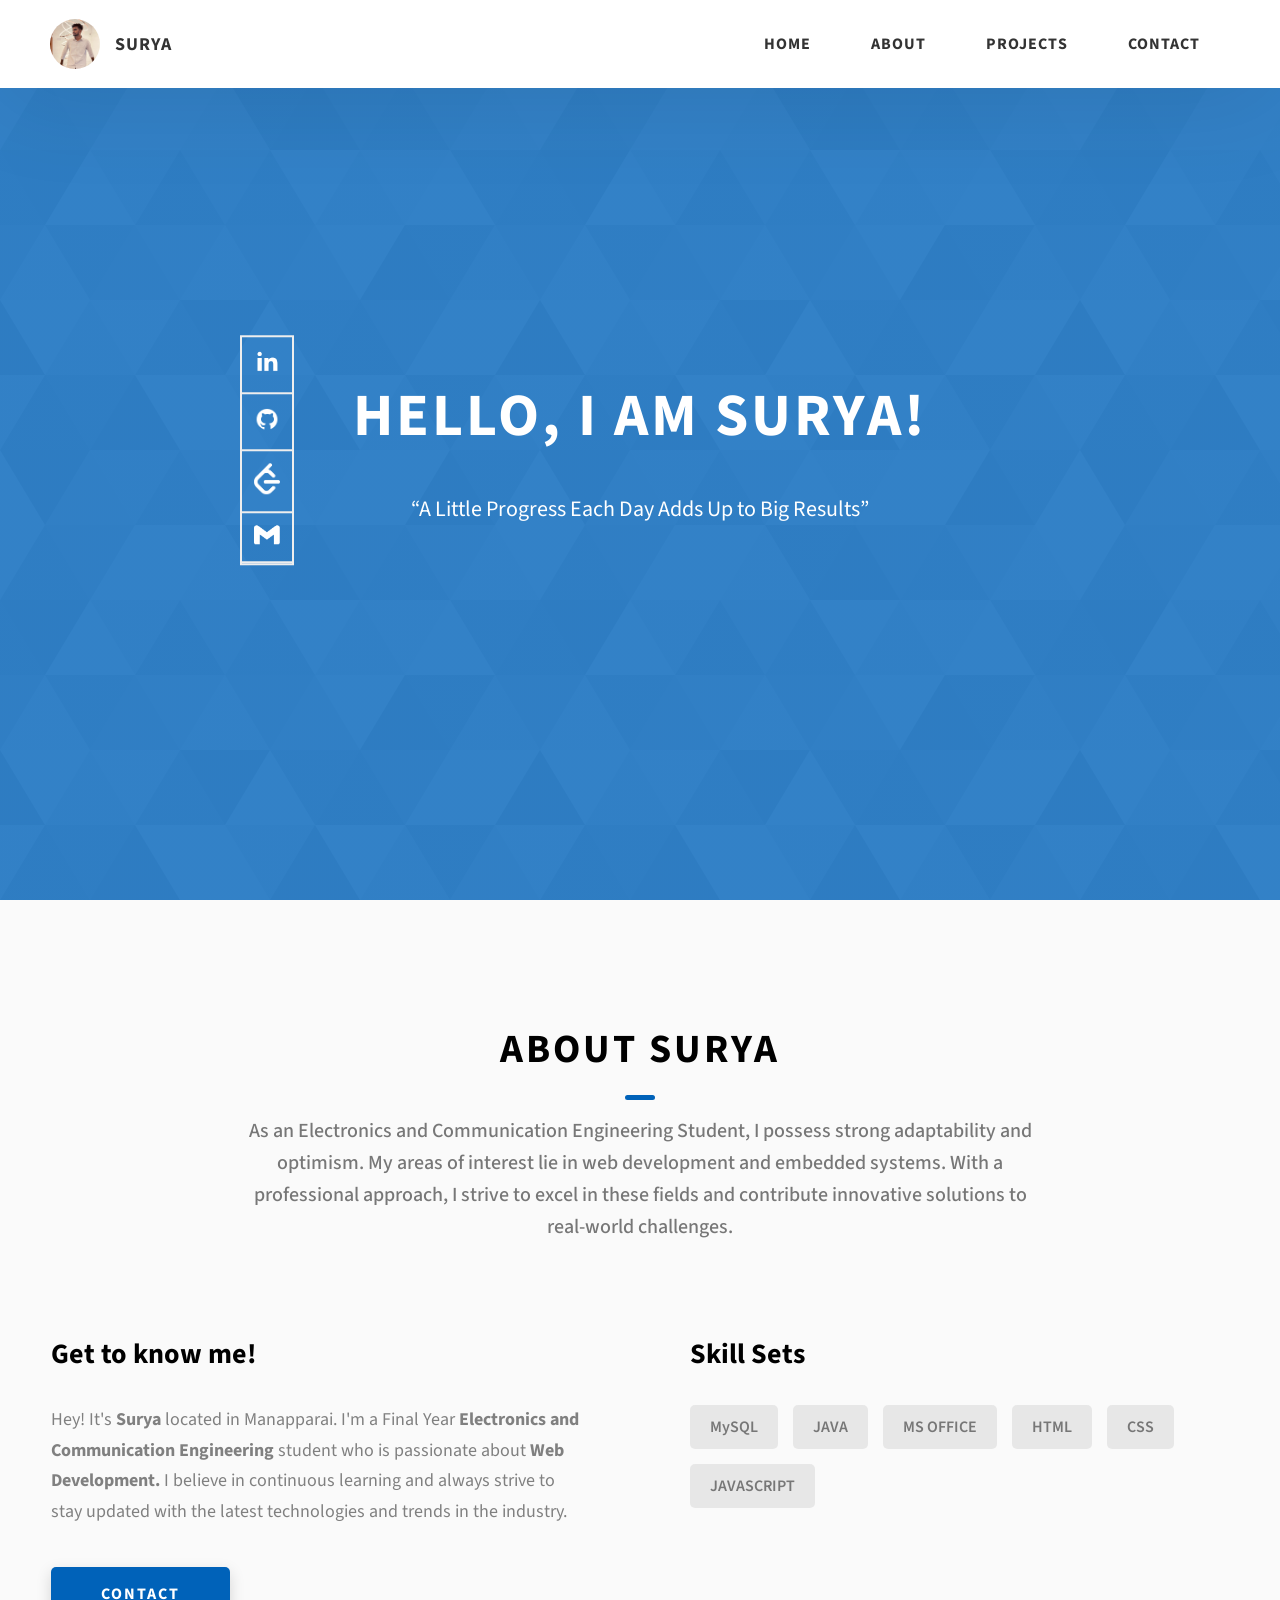
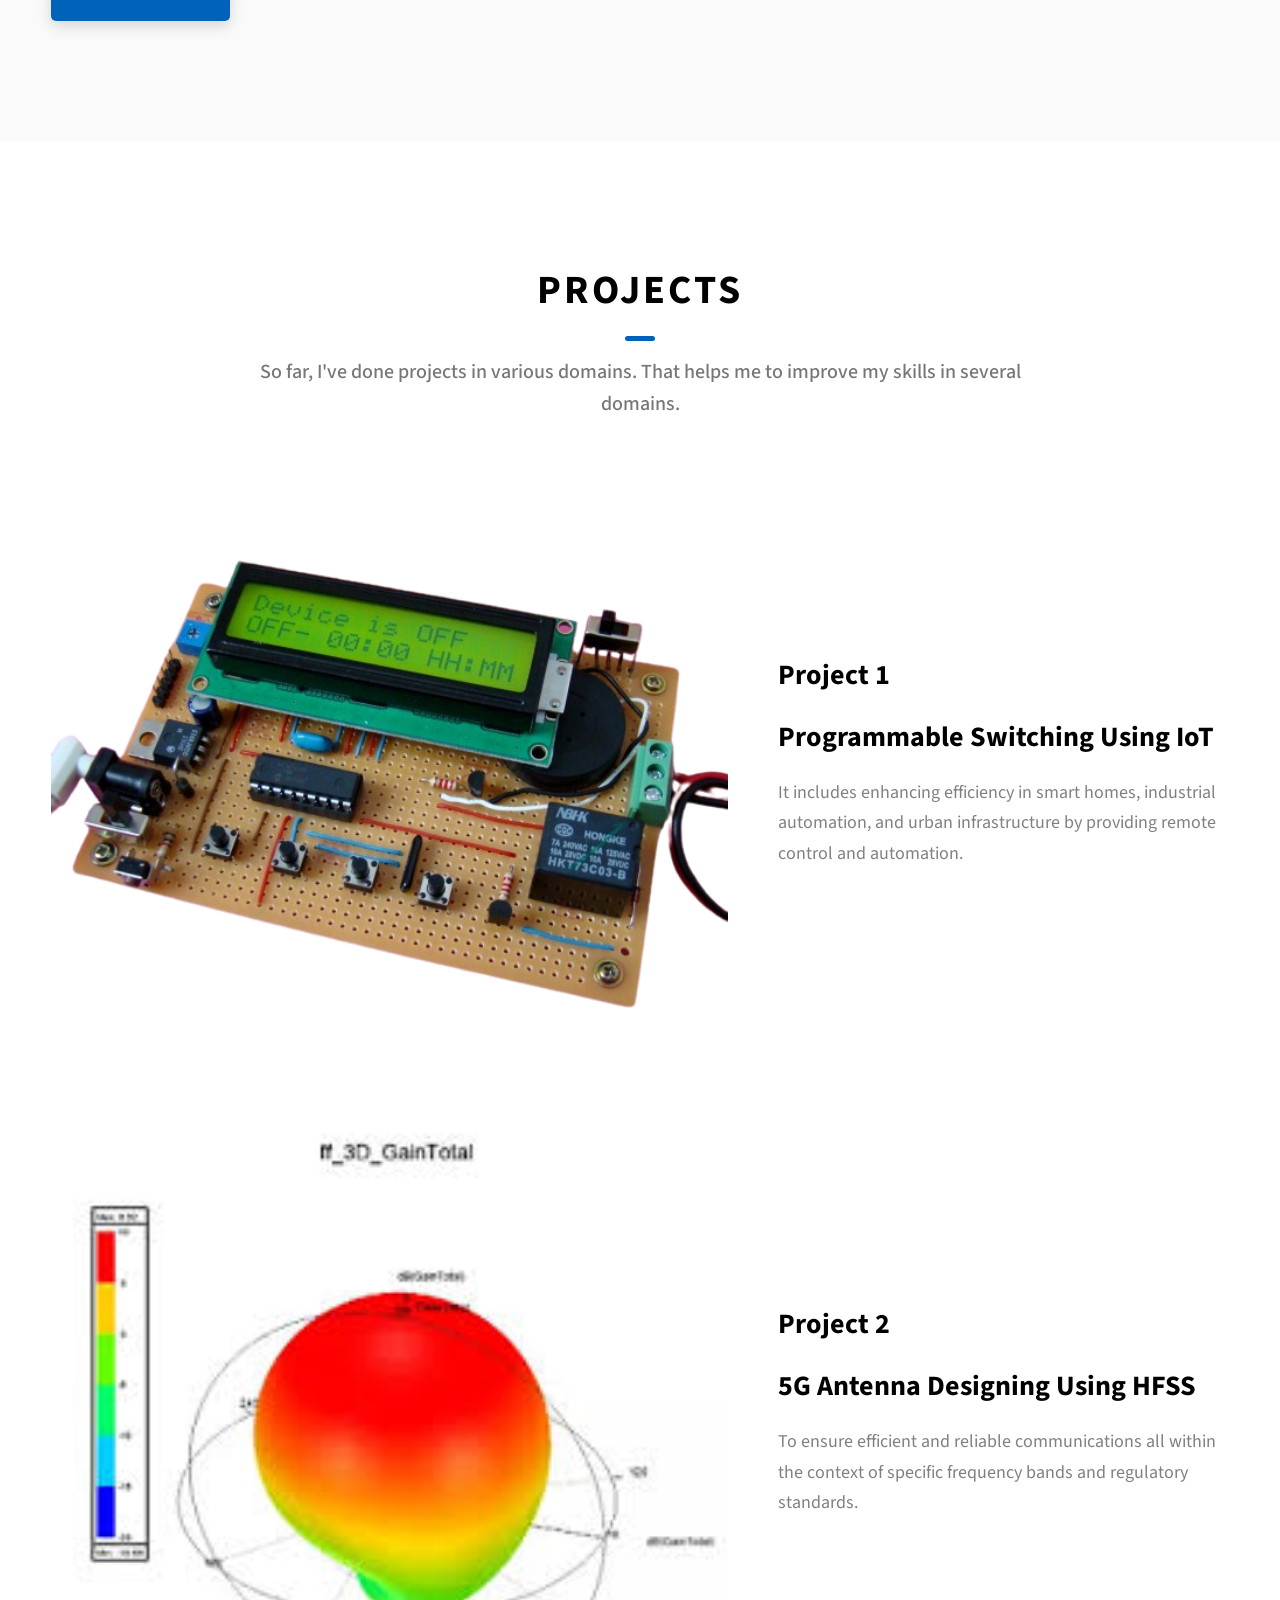
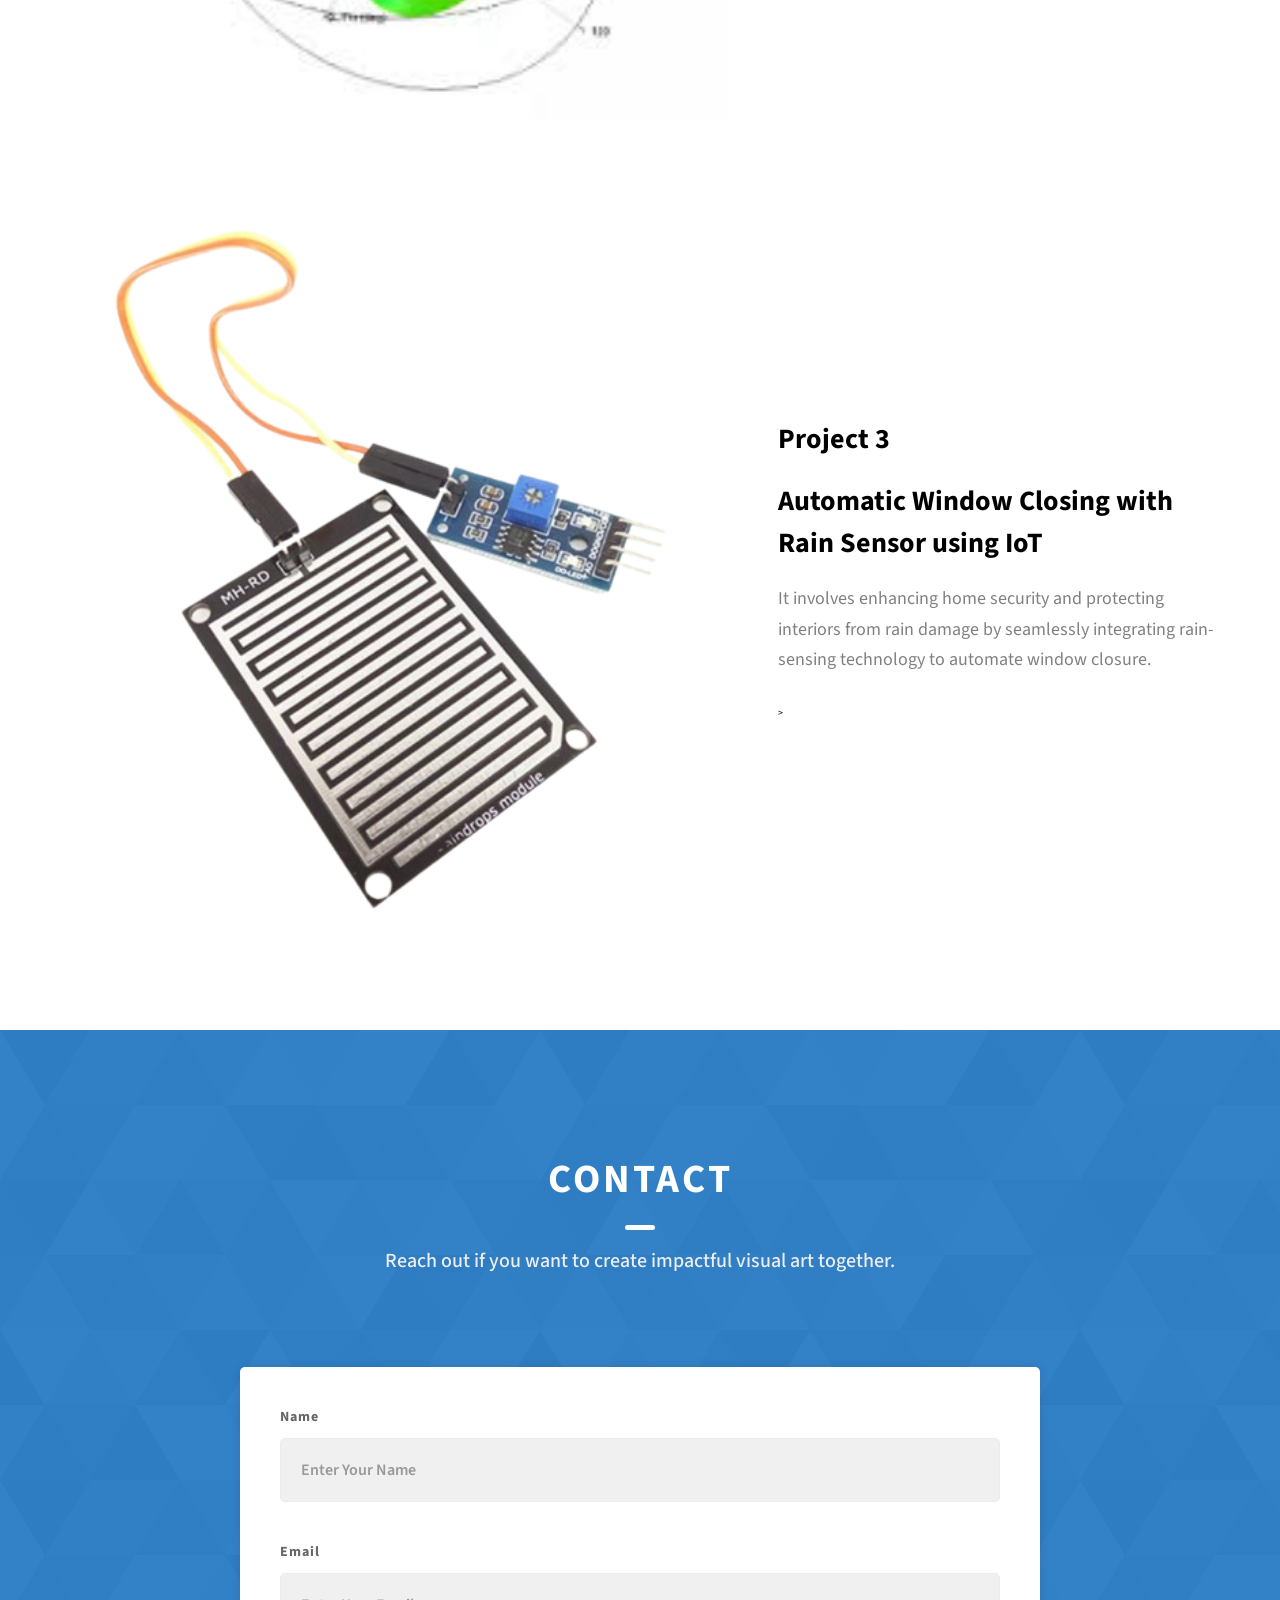
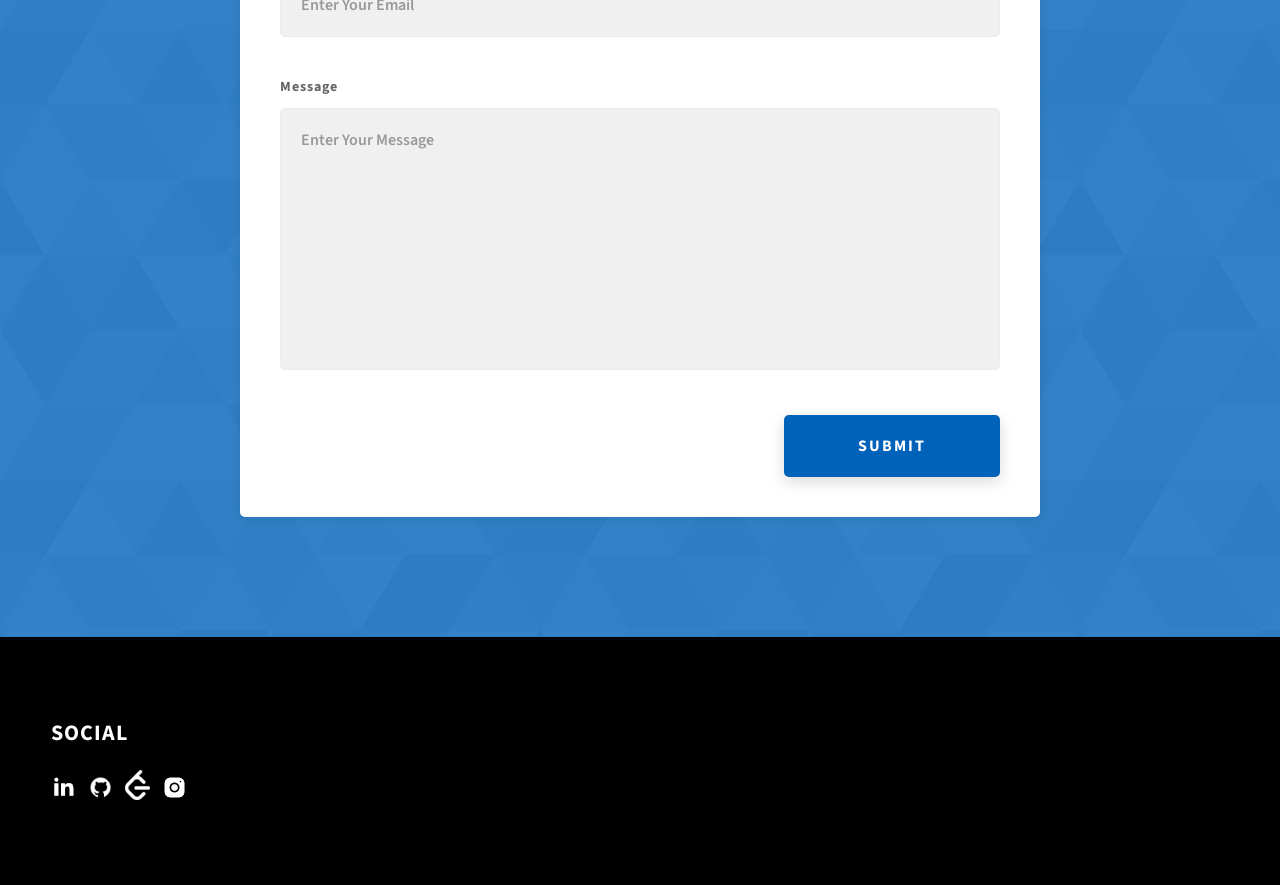
==== index.html @ ffa26f04 "Add files via upload" ====
<!DOCTYPE html>
<html lang="en">
  <head>
    <meta charset="UTF-8" />
    <link rel="shortcut icon" type="logo-icon" href="./assets/png/online-resume.png"
    <meta name="viewport" content="width=device-width, initial-scale=1.0" />
    <meta http-equiv="X-UA-Compatible" content="ie=edge" />
    <title>Surya | Portfolio</title>
    <meta name="description" content="Portfolio Template for Developer" />

    <link rel="stylesheet" href="css/style.css" />

    <link rel="preconnect" href="https://fonts.googleapis.com" />
    <link rel="preconnect" href="https://fonts.gstatic.com" crossorigin />
    <link
      href="https://fonts.googleapis.com/css2?family=Source+Sans+Pro:wght@400;600;700;900&display=swap"
      rel="stylesheet"
    />
  </head>
  <body>
    <header class="header">
      <div class="header__content">
        <div class="header__logo-container">
          <div class="header__logo-img-cont">
            <img
              src="./assets/png/DP.jpeg"
              class="header__logo-img"
            />
          </div>
          <span class="header__logo-sub">Surya</span>
        </div>
        <div class="header__main">
          <ul class="header__links">
            <li class="header__link-wrapper">
              <a href="./index.html" class="header__link"> Home </a>
            </li>
            <li class="header__link-wrapper">
              <a href="./index.html#about" class="header__link">About </a>
            </li>
            <li class="header__link-wrapper">
              <a href="./index.html#projects" class="header__link">Projects</a>
            </li>
            <li class="header__link-wrapper">
              <a href="./index.html#contact" class="header__link"> Contact </a>
            </li>
          </ul>
          <div class="header__main-ham-menu-cont">
            <img
              src="./assets/svg/ham-menu.svg"
              alt="hamburger menu"
              class="header__main-ham-menu"
            />
            <img
              src="./assets/svg/ham-menu-close.svg"
              alt="hamburger menu close"
              class="header__main-ham-menu-close d-none"
            />
          </div>
        </div>
      </div>
      <div class="header__sm-menu">
        <div class="header__sm-menu-content">
          <ul class="header__sm-menu-links">
            <li class="header__sm-menu-link">
              <a href="./index.html"> Home </a>
            </li>
            <li class="header__sm-menu-link">
              <a href="./index.html#about"> About </a>
            </li>
            <li class="header__sm-menu-link">
              <a href="./index.html#projects"> Projects </a>
            </li>
            <li class="header__sm-menu-link">
              <a href="./index.html#contact"> Contact </a>
            </li>
          </ul>
        </div>
      </div>
    </header>
    <section class="home-hero">
      <div class="home-hero__content">
        <h1 class="heading-primary">Hello, I am Surya!</h1>
        <div class="home-hero__info">
          <p class="text-primary">
            “A Little Progress Each Day Adds Up to Big Results”
          </p>
          <div class="home-hero__socials">
            <div class="home-hero__social">
              <a href="https://www.linkedin.com/in/surya-sakthivel-328372260/" class="home-hero__social-icon-link" target="_blank">
                <img
                  src="./assets/png/linkedin-ico.png"
                  alt="LinkedIn"
                  class="home-hero__social-icon"
                />
              </a>
            </div>
            <div class="home-hero__social">
              <a href="https://github.com/SuryaS1569" class="home-hero__social-icon-link" target="_blank">
                <img
                  src="./assets/png/github-ico.png"
                  alt="GitHub"
                  class="home-hero__social-icon"
                />
              </a>
            </div>
            <div class="home-hero__social">
              <a href="https://leetcode.com/surya1569/" class="home-hero__social-icon-link" target="_blank">
                <img
                  src="./assets/png/Leetcode1-ico.png"
                  alt="LeetCode"
                  class="home-hero__social-icon"
                />
              </a>
            </div>
            <div class="home-hero__social">
              <a href="mailto:imsurya0921@gmail.com" class="home-hero__social-icon-link" target="_blank">
                <img
                  src="./assets/png/Gmail_ico.png"
                  alt="Email"
                  class="home-hero__social-icon"
                />
              </a>
            </div>
          </div>
        </div>
      </div>
    </section>
    <section id="about" class="about sec-pad">
      <div class="main-container">
        <h2 class="heading heading-sec heading-sec__mb-med">
          <span class="heading-sec__main">About Surya</span>
          <span class="heading-sec__sub">
            As an Electronics and Communication Engineering Student, I possess strong adaptability and optimism. My areas of interest lie in web development and embedded systems. With a professional approach, I strive to excel in these fields and contribute innovative solutions to real-world challenges.
          </span>
        </h2>
        <div class="about__content">
          <div class="about__content-main">
            <h3 class="about__content-title">Get to know me!</h3>
            <div class="about__content-details">
              <p class="about__content-details-para">
                Hey! It's
                <strong>Surya</strong> located in
                Manapparai. I'm a Final Year <strong> Electronics and Communication Engineering </strong> student who is passionate about <strong> Web Development. </strong>
                I believe in continuous learning and always strive to stay updated with the latest technologies and trends in the industry.
              </p>
              <p class="about__content-details-para">
              </p>
            </div>
            <a href="./#contact" class="btn btn--med btn--theme dynamicBgClr">Contact</a>
          </div>
          <div class="about__content-skills">
            <h3 class="about__content-title">Skill Sets</h3>
            <div class="skills">
              <div class="skills__skill">MySQL</div>
              <div class="skills__skill">JAVA</div>
              <div class="skills__skill">MS OFFICE</div>
              <div class="skills__skill">HTML</div>
              <div class="skills__skill">CSS</div>
              <div class="skills__skill">JAVASCRIPT</div>
            </div>
          </div>
        </div>
      </div>
    </section>
    <section id="projects" class="projects sec-pad">
      <div class="main-container">
        <h2 class="heading heading-sec heading-sec__mb-bg">
          <span class="heading-sec__main">Projects</span>
          <span class="heading-sec__sub">
            So far, I've done projects in various domains. That helps me to improve my skills in several domains.
          </span>
        </h2>
        <div class="projects__content">
          <div class="projects__row">
            <div class="projects__row-img-cont">
              <img
                src="./assets/png/Project1-icp.png"
                alt="Software Screenshot"
                class="projects__row-img"
                loading="lazy"
              />
            </div>
            <div class="projects__row-content">
              <h3 class="projects__row-content-title">Project 1</h3>
              <h2 class="projects__row-content-title">Programmable Switching Using IoT</h2>
              <p class="projects__row-content-desc">
                It includes enhancing efficiency in smart homes, industrial automation, and urban infrastructure by providing remote control and automation.
              </p>
              
            </div>
          </div>
          <div class="projects__row">
            <div class="projects__row-img-cont">
              <img
                src="./assets/png/project2-5g.jpg"
                alt="Software Screenshot"
                class="projects__row-img"
                loading="lazy"
              />
            </div>
            <div class="projects__row-content">
              <h3 class="projects__row-content-title">Project 2</h3>
              <h2 class="projects__row-content-title">5G Antenna Designing Using HFSS</h2>
              <p class="projects__row-content-desc">
                To ensure efficient and reliable communications all within the context of specific frequency bands and regulatory standards.
              </p>
              
            </div>
          </div>
          <div class="projects__row">
            <div class="projects__row-img-cont">
              <img
                src="./assets/png/project3-ico.png"
                alt="Software Screenshot"
                class="projects__row-img"
                loading="lazy"
              />
            </div>
            <div class="projects__row-content">
              <h3 class="projects__row-content-title">Project 3</h3>
              <h2 class="projects__row-content-title">Automatic Window Closing with Rain Sensor using IoT</h2>
              <p class="projects__row-content-desc">
                It involves enhancing home security and protecting interiors from rain damage by seamlessly integrating rain-sensing technology to automate window closure.
              </p>
              
              >
            </div>
          </div>
        </div>
      </div>
    </section>
    <section id="contact" class="contact sec-pad dynamicBg">
      <div class="main-container">
        <h2 class="heading heading-sec heading-sec__mb-med">
          <span class="heading-sec__main heading-sec__main--lt">Contact</span>
          <span class="heading-sec__sub heading-sec__sub--lt">
           <p>Reach out if you want to create impactful visual art together.</p>
          </span>
        </h2>
        <div class="contact__form-container">
          <form action="#" class="contact__form">
            <div class="contact__form-field">
              <label class="contact__form-label" for="name">Name</label>
              <input
                required
                placeholder="Enter Your Name"
                type="text"
                class="contact__form-input"
                name="name"
                id="name"
              />
            </div>
            <div class="contact__form-field">
              <label class="contact__form-label" for="email">Email</label>
              <input
                required
                placeholder="Enter Your Email"
                type="text"
                class="contact__form-input"
                name="email"
                id="email"
              />
            </div>
            <div class="contact__form-field">
              <label class="contact__form-label" for="message">Message</label>
              <textarea
                required
                cols="30"
                rows="10"
                class="contact__form-input"
                placeholder="Enter Your Message"
                name="message"
                id="message"
              ></textarea>
            </div>
            <button type="submit" class="btn btn--theme contact__btn">
              Submit
            </button>
          </form>
        </div>
      </div>
    </section>
    <footer class="main-footer">
      <div class="main-container">
        <div class="main-footer__upper">
          <div class="main-footer__row main-footer__row-1">
            <h2 class="heading heading-sm main-footer__heading-sm">
              <span>Social</span>
            </h2>
            <div class="main-footer__social-cont">
              <a target="_blank" rel="noreferrer" href="https://www.linkedin.com/in/surya-sakthivel-328372260/">
                <img
                  class="main-footer__icon"
                  src="./assets/png/linkedin-ico.png"
                  alt="LinkedIn"
                />
              </a>
              <a target="_blank" rel="noreferrer" href="https://github.com/SuryaS1569">
                <img
                  class="main-footer__icon"
                  src="./assets/png/github-ico.png"
                  alt="GitHub"
                />
              </a>
              <a target="_blank" rel="noreferrer" href="https://leetcode.com/surya1569/">
                <img
                  class="main-footer__icon"
                  src="./assets/png/Leetcode1-ico.png"
                  alt="LeetCode"
                />
              </a>
              <a target="_blank" rel="noreferrer" href="https://www.instagram.com/your-instagram-profile">
                <img
                  class="main-footer__icon"
                  src="./assets/png/insta-ico.png"
                  alt="Instagram"
                />
              </a>
            </div>
          </div>
        </div>
      </div>
    </footer>
    <script src="./index.js"></script>
  </body>
</html>
---- css/style.css ----
/*
0 - 600px:      Phone
600 - 900px:    Tablet portrait
900 - 1200px:   Tablet landscape
[1200 - 1800] is where our normal styles apply
1800px + :      Big desktop
$breakpoint arguement choices:
- phone
- tab-port
- tab-land
- big-desktop

Inside media queries 1em is always 16px i.e 1em = 16px at every screen size only inside media queries
*/
*,
*::after,
*::before {
  margin: 0;
  padding: 0;
  box-sizing: inherit;
  font-family: inherit; }

html {
  font-size: 62.5%;
  scroll-behavior: smooth; }
  @media only screen and (max-width: 75em) {
    html {
      font-size: 59%; } }
  @media only screen and (max-width: 56.25em) {
    html {
      font-size: 56%; } }
  @media only screen and (min-width: 112.5em) {
    html {
      font-size: 65%; } }

body {
  box-sizing: border-box;
  position: relative;
  line-height: 1.5;
  font-family: sans-serif;
  overflow-x: hidden;
  overflow-y: scroll;
  font-family: 'Source Sans Pro', sans-serif; }

a {
  text-decoration: none;
  color: inherit; }

li {
  list-style: none; }

input:focus,
button:focus,
a:focus,
textarea:focus {
  outline: none; }

button {
  border: none;
  cursor: pointer; }

textarea {
  resize: none; }

.heading-primary {
  font-size: 6rem;
  text-transform: uppercase;
  letter-spacing: 3px;
  text-align: center; }
  @media only screen and (max-width: 37.5em) {
    .heading-primary {
      font-size: 4.5rem; } }

.heading-sec__mb-bg {
  margin-bottom: 11rem; }
  @media only screen and (max-width: 56.25em) {
    .heading-sec__mb-bg {
      margin-bottom: 8rem; } }

.heading-sec__mb-med {
  margin-bottom: 9rem; }
  @media only screen and (max-width: 56.25em) {
    .heading-sec__mb-med {
      margin-bottom: 8rem; } }

.heading-sec__main {
  display: block;
  font-size: 4rem;
  text-transform: uppercase;
  letter-spacing: 1px;
  letter-spacing: 3px;
  text-align: center;
  margin-bottom: 3.5rem;
  position: relative; }
  .heading-sec__main--lt {
    color: #fff; }
    .heading-sec__main--lt::after {
      content: '';
      background: #fff !important; }
  .heading-sec__main::after {
    content: '';
    position: absolute;
    top: calc(100% + 1.5rem);
    height: 5px;
    width: 3rem;
    background: #0062b9;
    left: 50%;
    transform: translateX(-50%);
    border-radius: 5px; }
    @media only screen and (max-width: 37.5em) {
      .heading-sec__main::after {
        top: calc(100% + 1.2rem); } }

.heading-sec__sub {
  display: block;
  text-align: center;
  color: #777;
  font-size: 2rem;
  font-weight: 500;
  max-width: 80rem;
  margin: auto;
  line-height: 1.6; }
  @media only screen and (max-width: 37.5em) {
    .heading-sec__sub {
      font-size: 1.8rem; } }
  .heading-sec__sub--lt {
    color: #eee; }

.heading-sm {
  font-size: 2.2rem;
  text-transform: uppercase;
  letter-spacing: 1px; }

.main-container {
  max-width: 120rem;
  margin: auto;
  width: 92%; }

.btn {
  background: #fff;
  color: #333;
  text-transform: uppercase;
  letter-spacing: 2px;
  display: inline-block;
  font-weight: 700;
  border-radius: 5px;
  box-shadow: 0 5px 15px 0 rgba(0, 0, 0, 0.15);
  transition: transform .3s; }
  .btn:hover {
    transform: translateY(-3px); }
  .btn--bg {
    padding: 1.5rem 8rem;
    font-size: 2rem; }
  .btn--med {
    padding: 1.5rem 5rem;
    font-size: 1.6rem; }
  .btn--theme {
    background: #0062b9;
    color: #fff; }
  .btn--theme-inv {
    color: #0062b9;
    background: #fff;
    border: 2px solid #0062b9;
    box-shadow: none;
    padding: calc(1.5rem - 2px) calc(5rem - 2px); }

.sec-pad {
  padding: 12rem 0; }
  @media only screen and (max-width: 56.25em) {
    .sec-pad {
      padding: 8rem 0; } }

.text-primary {
  color: #fff;
  font-size: 2.2rem;
  text-align: center;
  width: 100%;
  line-height: 1.6; }
  @media only screen and (max-width: 37.5em) {
    .text-primary {
      font-size: 2rem; } }

.d-none {
  display: none; }

.home-hero {
  color: #fff;
  background: linear-gradient(to right, rgba(0, 98, 185, 0.8), rgba(0, 98, 185, 0.8)), url(../../assets/svg/common-bg.svg);
  background-position: center;
  height: 100vh;
  min-height: 80rem;
  max-height: 120rem;
  position: relative; }
  @media only screen and (max-width: 37.5em) {
    .home-hero {
      height: unset;
      min-height: unset; } }
  .home-hero__socials {
    position: absolute;
    top: 50%;
    border: 2px solid #eee;
    border-left: 2px solid #eee;
    transform: translateY(-50%); }
    @media only screen and (max-width: 56.25em) {
      .home-hero__socials {
        display: none; } }
  .home-hero__mouse-scroll-cont {
    position: absolute;
    bottom: 3%;
    left: 50%;
    transform: translateX(-50%); }
    @media only screen and (max-width: 37.5em) {
      .home-hero__mouse-scroll-cont {
        display: none; } }
  .home-hero__social {
    width: 5rem; }
  .home-hero__social-icon-link {
    width: 100%;
    display: block;
    padding: 1.2rem;
    border-bottom: 2px solid #eee;
    transition: background .3s; }
    .home-hero__social-icon-link:hover {
      background: rgba(255, 255, 255, 0.1); }
    .home-hero__social-icon-link--bd-none {
      border-bottom: 0; }
  .home-hero__social-icon {
    width: 100%; }
  .home-hero__content {
    position: absolute;
    top: 50%;
    left: 50%;
    transform: translate(-50%, -50%);
    max-width: 90rem;
    width: 92%; }
    @media only screen and (max-width: 37.5em) {
      .home-hero__content {
        padding: 19rem 0 13rem 0;
        margin: auto;
        position: static;
        transform: translate(0, 0); } }
  .home-hero__info {
    margin: 3rem auto 0 auto;
    max-width: 80rem; }
  .home-hero__cta {
    margin-top: 5rem;
    text-align: center; }

.about {
  background: #fafafa; }
  .about__content {
    display: grid;
    grid-template-columns: 1fr 1fr;
    grid-gap: 10rem; }
    @media only screen and (max-width: 56.25em) {
      .about__content {
        grid-template-columns: 1fr;
        grid-gap: 8rem; } }
    .about__content-title {
      font-weight: 700;
      font-size: 2.8rem;
      margin-bottom: 3rem; }
      @media only screen and (max-width: 37.5em) {
        .about__content-title {
          font-size: 2.4rem; } }
    .about__content-details-para {
      font-size: 1.8rem;
      color: grey;
      max-width: 60rem;
      line-height: 1.7;
      margin-bottom: 1rem; }
      .about__content-details-para--hl {
        font-weight: 700;
        margin: 0 3px; }
      .about__content-details-para:last-child {
        margin-bottom: 4rem; }

.projects__row {
  display: grid;
  grid-template-columns: 1.5fr 1fr;
  grid-gap: 5rem;
  margin-bottom: 11rem; }
  @media only screen and (max-width: 56.25em) {
    .projects__row {
      grid-template-columns: 1fr;
      grid-gap: 2rem;
      margin-bottom: 8rem; } }
  @media only screen and (max-width: 56.25em) {
    .projects__row {
      text-align: center; } }
  .projects__row:last-child {
    margin-bottom: 0; }
  .projects__row-img-cont {
    overflow: hidden; }
  .projects__row-img {
    width: 100%;
    display: block;
    object-fit: cover; }
  .projects__row-content {
    padding: 2rem 0;
    display: flex;
    justify-content: center;
    flex-direction: column;
    align-items: flex-start; }
    @media only screen and (max-width: 56.25em) {
      .projects__row-content {
        align-items: center; } }
    .projects__row-content-title {
      font-weight: 700;
      font-size: 2.8rem;
      margin-bottom: 2rem; }
      @media only screen and (max-width: 37.5em) {
        .projects__row-content-title {
          font-size: 2.4rem; } }
    .projects__row-content-desc {
      font-size: 1.8rem;
      color: grey;
      max-width: 60rem;
      line-height: 1.7;
      margin-bottom: 3rem; }
      @media only screen and (max-width: 37.5em) {
        .projects__row-content-desc {
          font-size: 1.7rem; } }

.contact {
  background: linear-gradient(to right, rgba(0, 98, 185, 0.8), rgba(0, 98, 185, 0.8)), url(../../assets/svg/common-bg.svg);
  background-size: cover;
  background-position: center; }
  .contact__form-container {
    box-shadow: 0 0 10px rgba(0, 0, 0, 0.1);
    background: white;
    padding: 4rem;
    margin-top: 6rem;
    max-width: 80rem;
    text-align: right;
    width: 95%;
    border-radius: 5px;
    margin: 5rem auto 0 auto; }
    @media only screen and (max-width: 37.5em) {
      .contact__form-container {
        padding: 3rem; } }
  .contact__form-field {
    margin-bottom: 4rem; }
    @media only screen and (max-width: 37.5em) {
      .contact__form-field {
        margin-bottom: 3rem; } }
  .contact__form-label {
    color: #666;
    font-size: 1.4rem;
    letter-spacing: 1px;
    font-weight: 700;
    margin-bottom: 1rem;
    display: block;
    text-align: left; }
  .contact__form-input {
    color: #333;
    padding: 2rem;
    width: 100%;
    border: 1px solid #ebebeb;
    font-size: 1.6rem;
    letter-spacing: 0px;
    background: #f0f0f0;
    border-radius: 5px;
    font-weight: 600;
    /* Code for Modern Browsers */
    /* Code for WebKit, Blink, Edge */
    /* Code for Internet Explorer 10-11 */
    /* Code for Microsoft Edge */
    /* Code for Mozilla Firefox 4 to 18 */
    /* Code for Mozilla Firefox 19+ */ }
    .contact__form-input::placeholder {
      color: #999;
      font-weight: 600;
      font-size: 1.6rem; }
    .contact__form-input::-webkit-input-placeholder {
      color: #999;
      font-weight: 600;
      font-size: 1.6rem; }
    .contact__form-input:-ms-input-placeholder {
      color: #999;
      font-weight: 600;
      font-size: 1.6rem; }
    .contact__form-input::-ms-input-placeholder {
      color: #999;
      font-weight: 600;
      font-size: 1.6rem; }
    .contact__form-input:-moz-placeholder {
      opacity: 1;
      color: #999;
      font-weight: 600;
      font-size: 1.6rem; }
    .contact__form-input::-moz-placeholder {
      opacity: 1;
      color: #999;
      font-weight: 600;
      font-size: 1.6rem; }
  .contact__btn {
    width: 30%;
    padding: 2rem 4rem;
    font-size: 1.6rem; }
    @media only screen and (max-width: 37.5em) {
      .contact__btn {
        width: 100%; } }

.project-cs-hero {
  color: #fff;
  background: linear-gradient(to right, rgba(0, 98, 185, 0.8), rgba(0, 98, 185, 0.8)), url(../../assets/svg/common-bg.svg);
  background-size: cover;
  background-position: center;
  position: relative; }
  @media only screen and (max-width: 37.5em) {
    .project-cs-hero {
      height: unset;
      min-height: unset; } }
  .project-cs-hero__content {
    padding: 25rem 0 17rem 0;
    max-width: 90rem;
    width: 92%;
    margin: auto; }
    @media only screen and (max-width: 37.5em) {
      .project-cs-hero__content {
        padding: 19rem 0 13rem 0;
        margin: auto;
        position: static;
        transform: translate(0, 0); } }
  .project-cs-hero__info {
    margin: 3rem auto 0 auto;
    max-width: 80rem; }
  .project-cs-hero__cta {
    margin-top: 5rem;
    text-align: center; }

.project-details__content {
  padding: 8rem 0;
  max-width: 90rem;
  margin: auto; }
  .project-details__content-title {
    font-weight: 700;
    font-size: 2.8rem;
    margin-bottom: 3rem; }
    @media only screen and (max-width: 37.5em) {
      .project-details__content-title {
        font-size: 2.4rem; } }

.project-details__showcase-img-cont {
  width: 100%;
  margin-bottom: 6rem; }

.project-details__showcase-img {
  width: 100%; }

.project-details__content-main {
  width: 100%;
  max-width: 70rem;
  margin: auto; }

.project-details__desc {
  margin: 0 0 7rem 0; }
  .project-details__desc-para {
    font-size: 1.8rem;
    line-height: 1.7;
    color: grey;
    margin-bottom: 2rem; }

.project-details__tools-used {
  margin: 0 0 7rem 0; }
  .project-details__tools-used-list {
    display: flex;
    flex-wrap: wrap; }
  .project-details__tools-used-item {
    padding: 1rem 2rem;
    margin-bottom: 1.5rem;
    margin-right: 1.5rem;
    font-size: 1.6rem;
    background: rgba(153, 153, 153, 0.2);
    border-radius: 5px;
    font-weight: 600;
    color: #777; }

.project-details__links {
  margin: 0 0; }
  .project-details__links-btn {
    margin-right: 2rem; }
    @media only screen and (max-width: 37.5em) {
      .project-details__links-btn {
        margin-right: 0;
        width: 70%;
        margin-bottom: 2rem;
        text-align: center; } }
    .project-details__links-btn:last-child {
      margin: 0; }
      @media only screen and (max-width: 37.5em) {
        .project-details__links-btn:last-child {
          margin: 0; } }

.header {
  position: fixed;
  width: 100%;
  z-index: 1000;
  background: #000;
  background: #fff;
  box-shadow: 0 10px 100px rgba(0, 0, 0, 0.1); }
  .header__content {
    display: flex;
    align-items: center;
    justify-content: space-between;
    padding: 1rem 5rem; }
    @media only screen and (max-width: 56.25em) {
      .header__content {
        padding: 0 2rem; } }
  .header__logo-container {
    display: flex;
    align-items: center;
    cursor: pointer;
    color: #333;
    transition: color .3s; }
    .header__logo-container:hover {
      color: #0062b9; }
  .header__logo-img-cont {
    width: 5rem;
    height: 5rem;
    border-radius: 50px;
    overflow: hidden;
    margin-right: 1.5rem;
    background: #0062b9; }
    @media only screen and (max-width: 56.25em) {
      .header__logo-img-cont {
        width: 4.5rem;
        height: 4.5rem;
        margin-right: 1.2rem; } }
  .header__logo-img {
    width: 100%;
    height: 100%;
    object-fit: cover;
    object-position: center;
    display: block; }
  .header__logo-sub {
    font-size: 1.8rem;
    text-transform: uppercase;
    font-weight: 700;
    letter-spacing: 1px; }
  .header__links {
    display: flex; }
    @media only screen and (max-width: 37.5em) {
      .header__links {
        display: none; } }
  .header__link {
    padding: 2.2rem 3rem;
    display: inline-block;
    font-size: 1.6rem;
    color: #333;
    text-transform: uppercase;
    letter-spacing: 1px;
    font-weight: 700;
    transition: color .3s; }
    .header__link:hover {
      color: #0062b9; }
    @media only screen and (max-width: 56.25em) {
      .header__link {
        padding: 3rem 1.8rem;
        font-size: 1.5rem; } }
  .header__main-ham-menu-cont {
    display: none;
    width: 3rem;
    padding: 2.2rem 0; }
    @media only screen and (max-width: 37.5em) {
      .header__main-ham-menu-cont {
        display: block; } }
  .header__main-ham-menu {
    width: 100%; }
  .header__main-ham-menu-close {
    width: 100%; }
  .header__sm-menu {
    background: #fff;
    position: absolute;
    width: 100%;
    top: 100%;
    visibility: hidden;
    opacity: 0;
    transition: all .3s;
    box-shadow: 0px 5px 5px 0px rgba(0, 0, 0, 0.1);
    -webkit-box-shadow: 0px 5px 5px 0px rgba(0, 0, 0, 0.1);
    -moz-box-shadow: 0px 5px 5px 0px rgba(0, 0, 0, 0.1); }
    .header__sm-menu--active {
      visibility: hidden;
      opacity: 0; }
      @media only screen and (max-width: 37.5em) {
        .header__sm-menu--active {
          visibility: visible;
          opacity: 1; } }
  .header__sm-menu-link a {
    display: block;
    text-decoration: none;
    padding: 2.5rem 3rem;
    font-size: 1.6rem;
    color: #333;
    text-align: right;
    border-bottom: 1px solid #eee;
    font-weight: 700;
    text-transform: uppercase;
    letter-spacing: 2px;
    transition: color .3s; }
    .header__sm-menu-link a:hover {
      color: #0062b9; }
  .header__sm-menu-link:first-child a {
    border-top: 1px solid #eee; }
  .header__sm-menu-link-last {
    border-bottom: 0; }

.main-footer {
  background: #000;
  color: #fff; }
  .main-footer__upper {
    display: flex;
    justify-content: space-between;
    padding: 8rem 0; }
    @media only screen and (max-width: 56.25em) {
      .main-footer__upper {
        padding: 6rem 0; } }
    @media only screen and (max-width: 37.5em) {
      .main-footer__upper {
        display: block; } }
  .main-footer__row-1 {
    order: 2; }
    @media only screen and (max-width: 56.25em) {
      .main-footer__row-1 {
        margin-bottom: 5rem; } }
  .main-footer__row-2 {
    width: 40%;
    order: 1;
    max-width: 50rem; }
    @media only screen and (max-width: 56.25em) {
      .main-footer__row-2 {
        width: 100%; } }
  .main-footer__short-desc {
    margin-top: 2rem;
    color: #eee;
    font-size: 1.5rem;
    line-height: 1.7; }
  .main-footer__social-cont {
    margin-top: 2rem; }
  .main-footer__icon {
    margin-right: 1rem;
    width: 2.5rem; }
    .main-footer__icon--mr-none {
      margin-right: 0; }
  .main-footer__lower {
    padding: 4rem 0;
    border-top: 1px solid #444;
    color: #eee;
    font-size: 1.2rem;
    text-align: left;
    text-align: center; }
    .main-footer__lower a {
      text-decoration: underline;
      font-weight: bold;
      margin-left: 2px; }
    @media only screen and (max-width: 56.25em) {
      .main-footer__lower {
        padding: 3.5rem 0; } }

.skills {
  display: flex;
  flex-wrap: wrap; }
  .skills__skill {
    padding: 1rem 2rem;
    margin-bottom: 1.5rem;
    margin-right: 1.5rem;
    font-size: 1.6rem;
    background: rgba(153, 153, 153, 0.2);
    border-radius: 5px;
    font-weight: 600;
    color: #777; }

.mouse {
  width: 25px;
  height: 40px;
  border: 2px solid #eee;
  border-radius: 60px;
  position: relative;
  overflow: hidden; }
  .mouse::before {
    content: '';
    width: 5px;
    height: 5px;
    position: absolute;
    top: 7px;
    left: 50%;
    transform: translateX(-50%);
    background-color: #eee;
    border-radius: 50%;
    opacity: 1;
    animation: wheel 1.3s infinite;
    -webkit-animation: wheel 1.3s infinite; }

@keyframes wheel {
  to {
    opacity: 0;
    top: 27px; } }

@-webkit-keyframes wheel {
  to {
    opacity: 0;
    top: 27px; } }
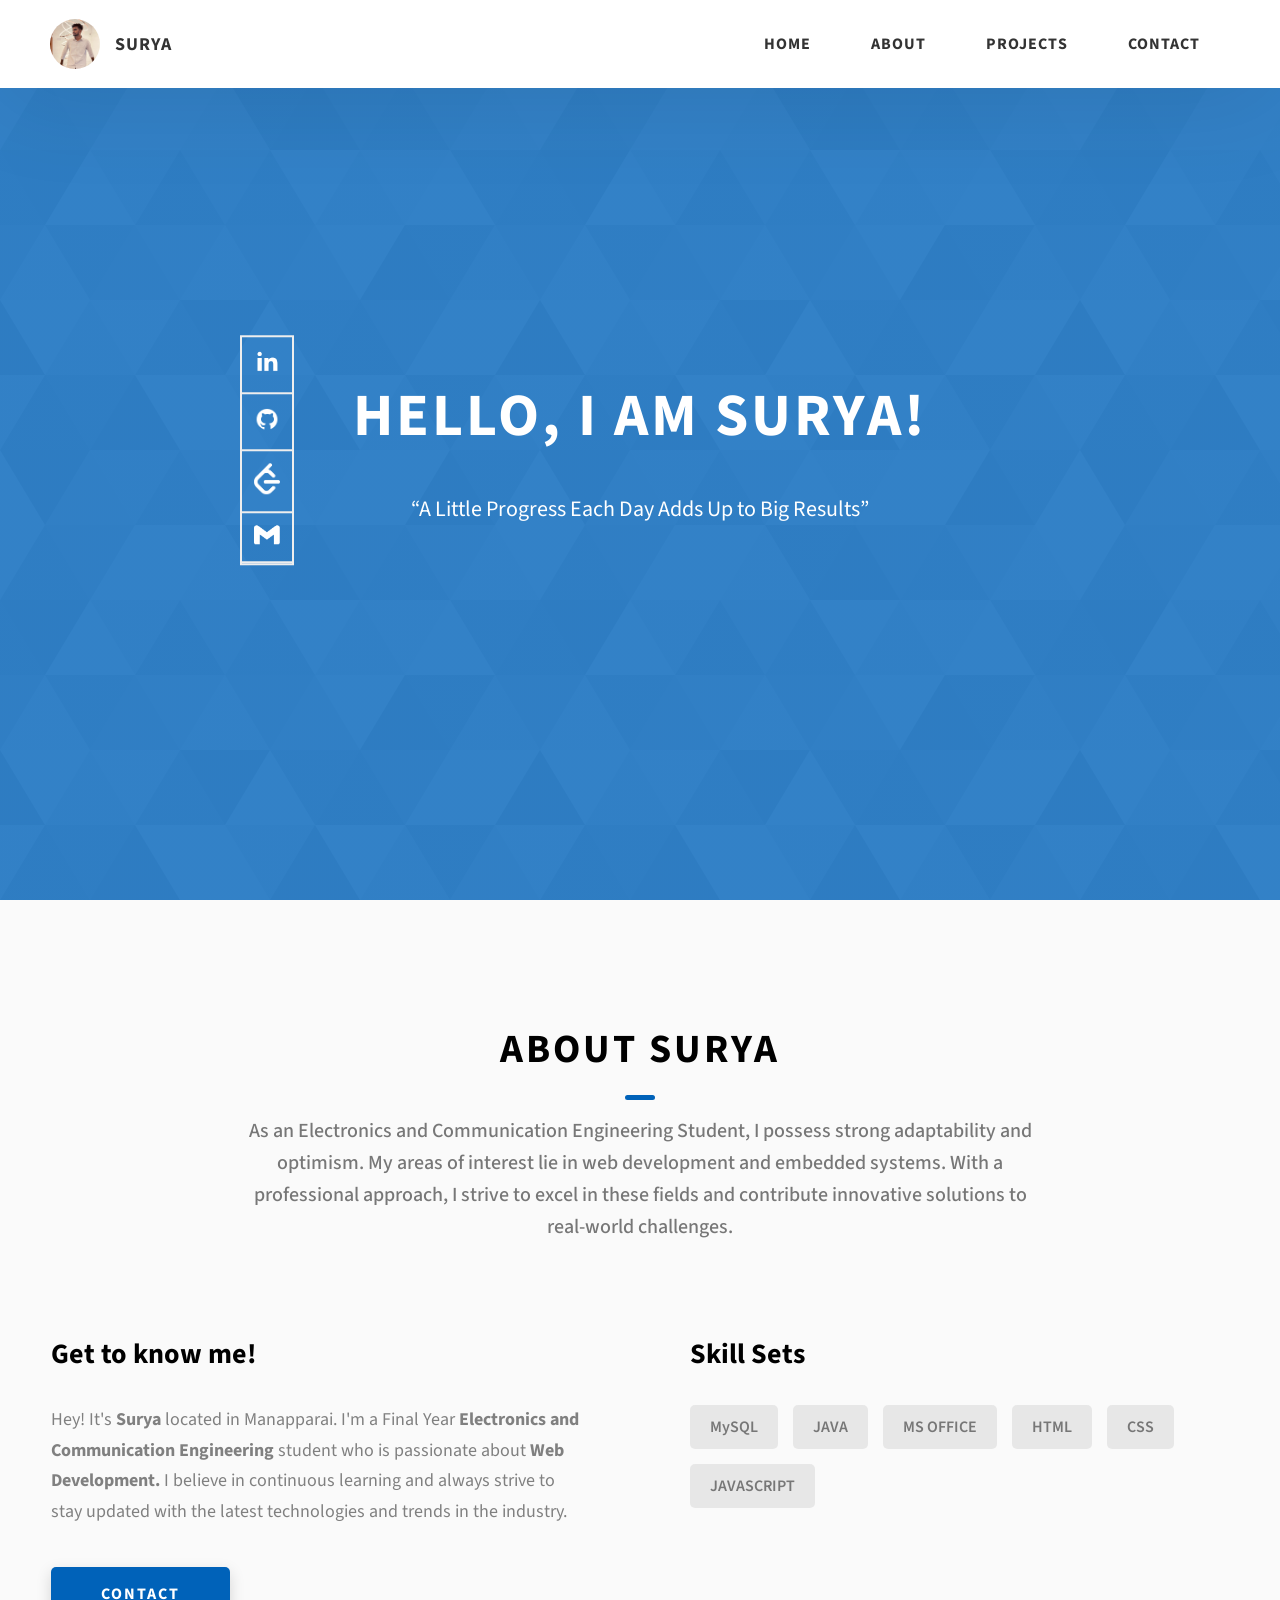
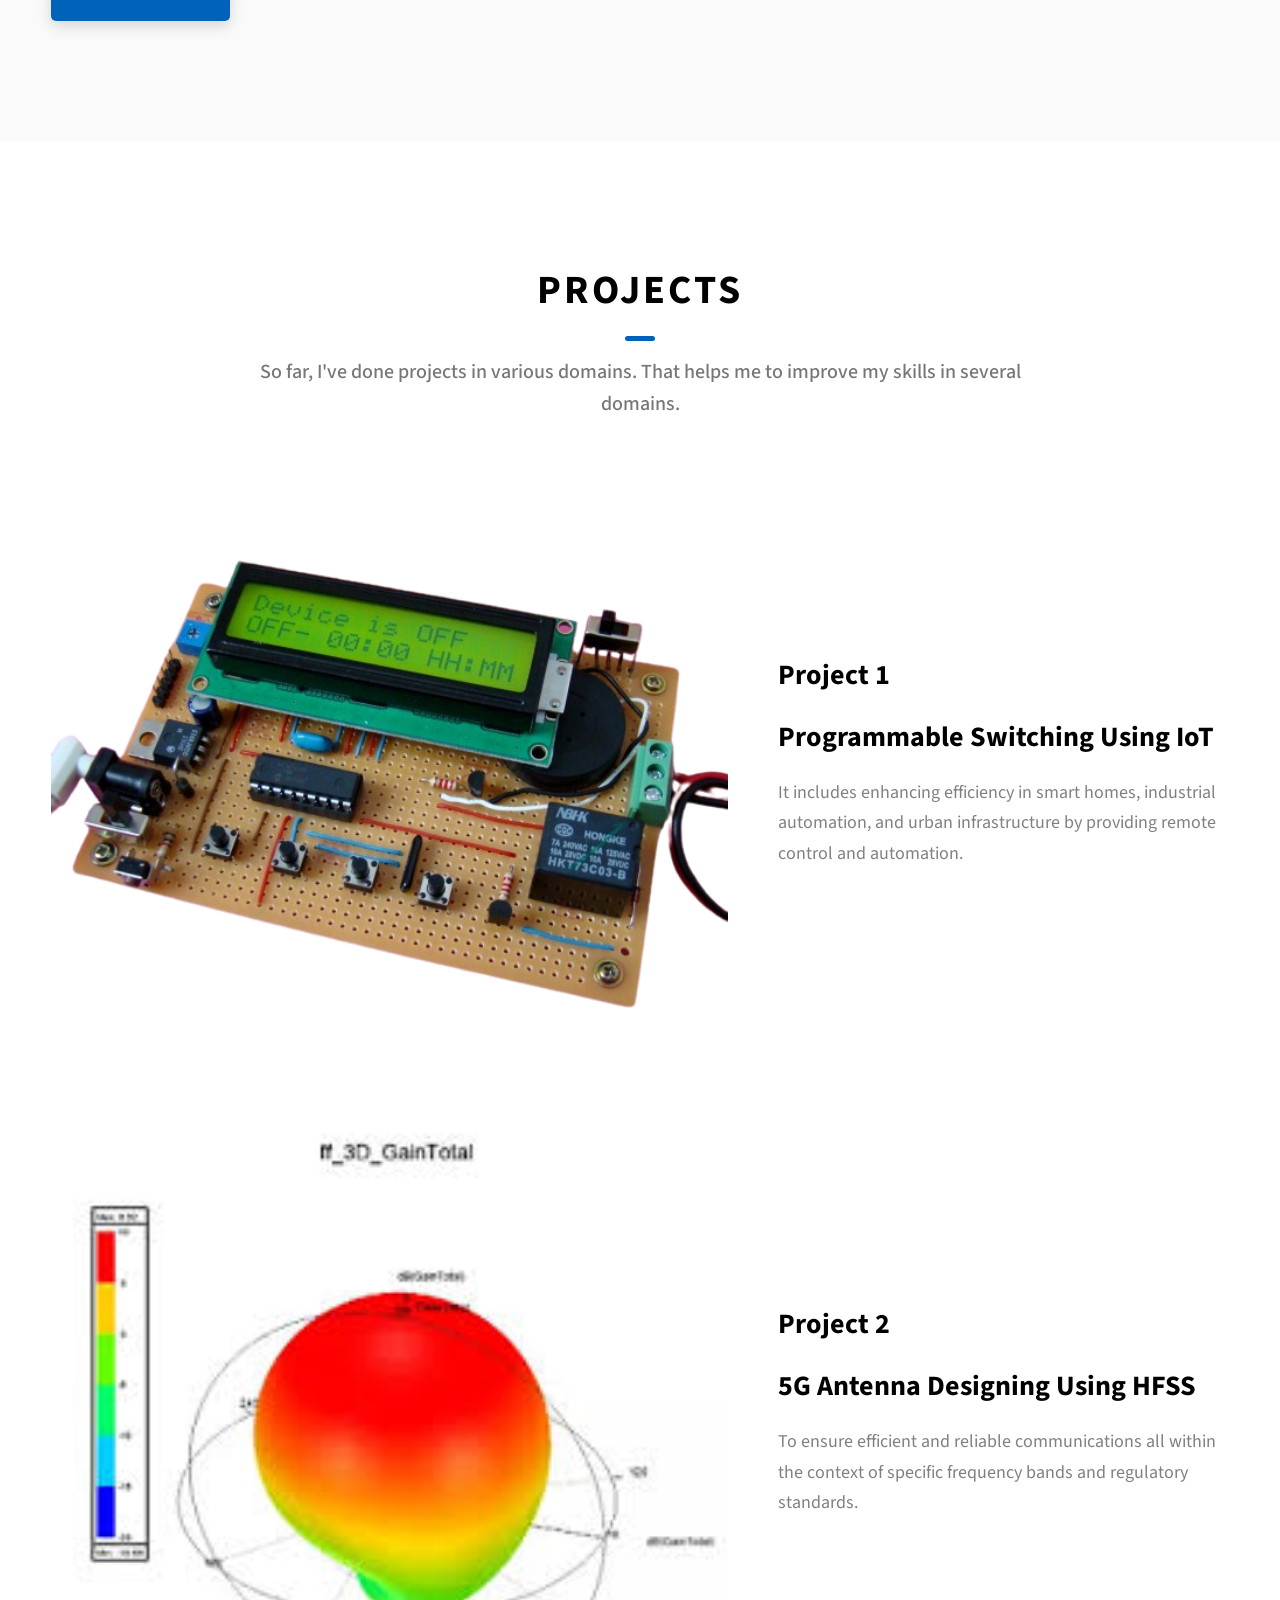
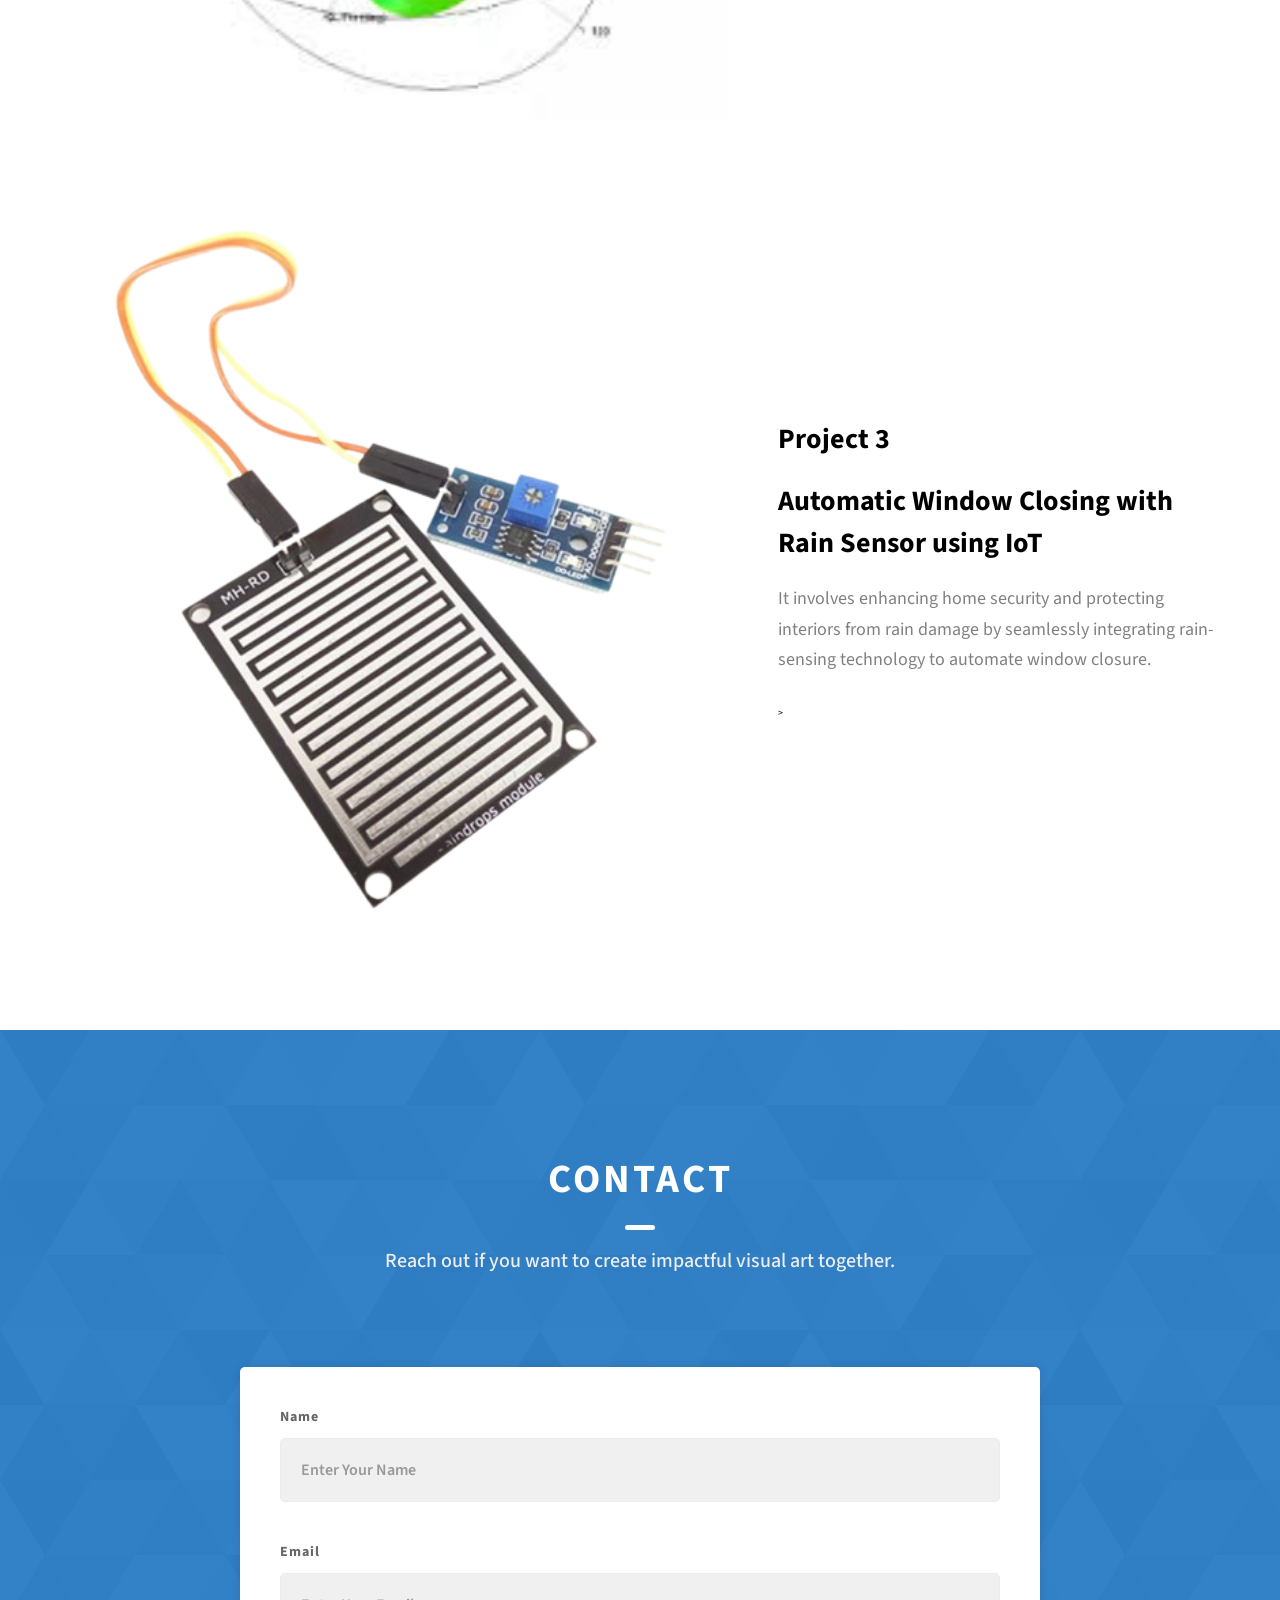
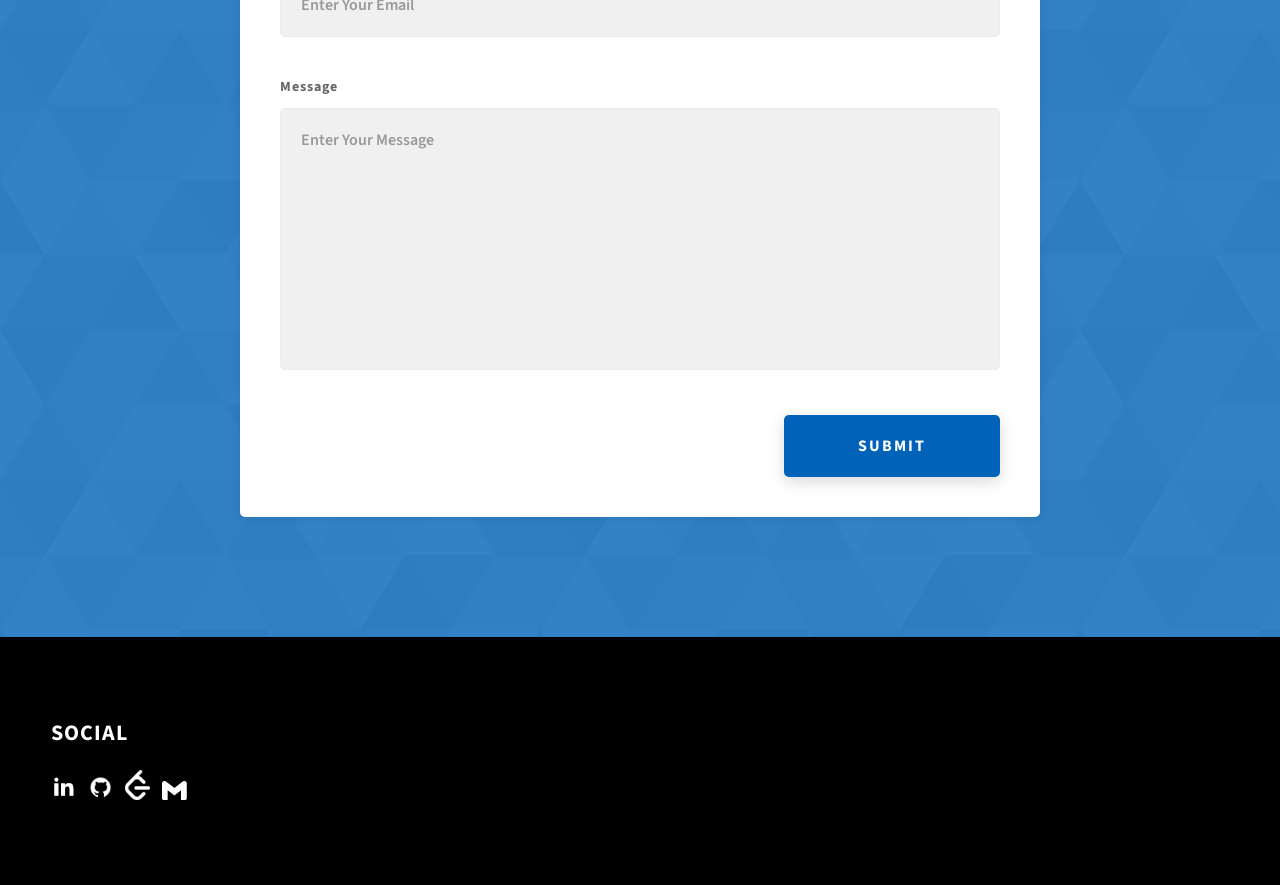
==== commit a89a9373: "Update index.html" ====
--- a/index.html
+++ b/index.html
@@ -309,11 +309,11 @@
                   alt="LeetCode"
                 />
               </a>
-              <a target="_blank" rel="noreferrer" href="https://www.instagram.com/your-instagram-profile">
+              <a target="_blank" rel="noreferrer" href="mailto:imsurya0921@gmail.com">
                 <img
                   class="main-footer__icon"
-                  src="./assets/png/insta-ico.png"
-                  alt="Instagram"
+                  src="./assets/png/Gmail_ico.png"
+                  alt="Email"
                 />
               </a>
             </div>
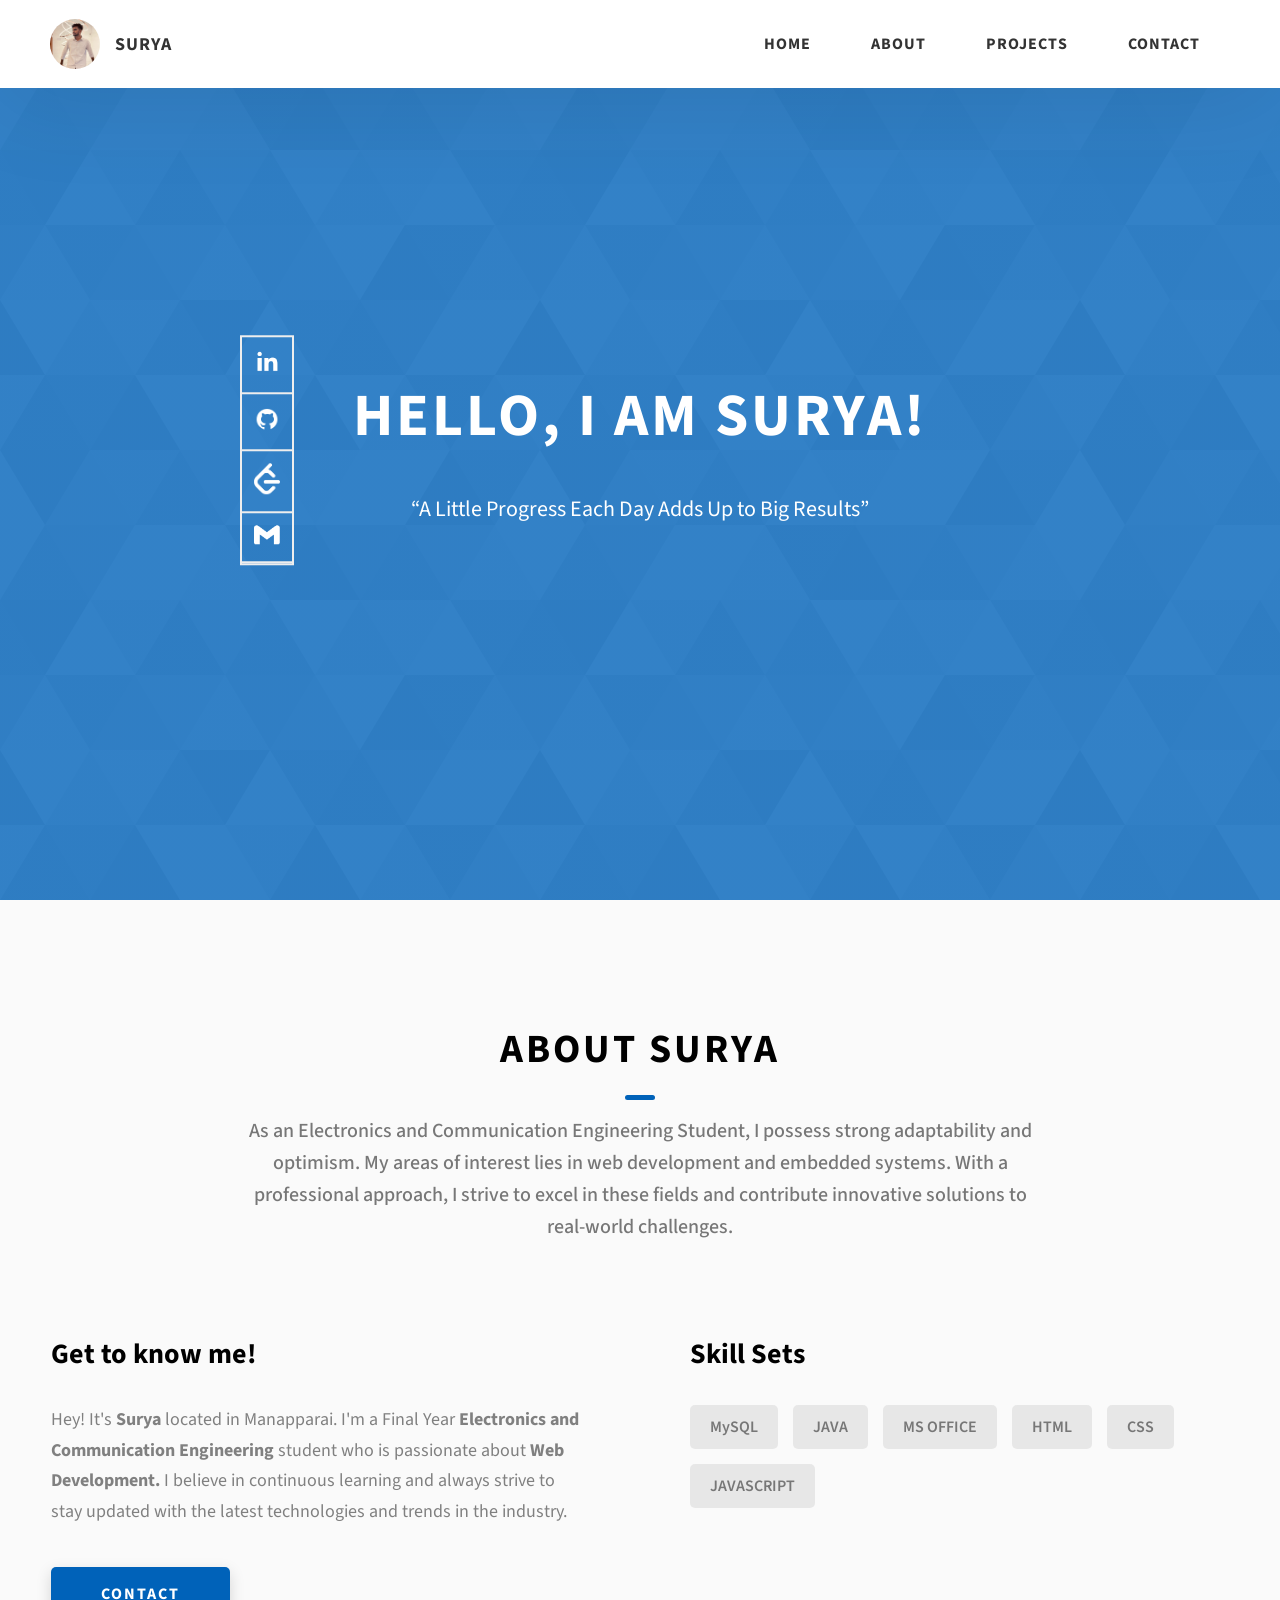
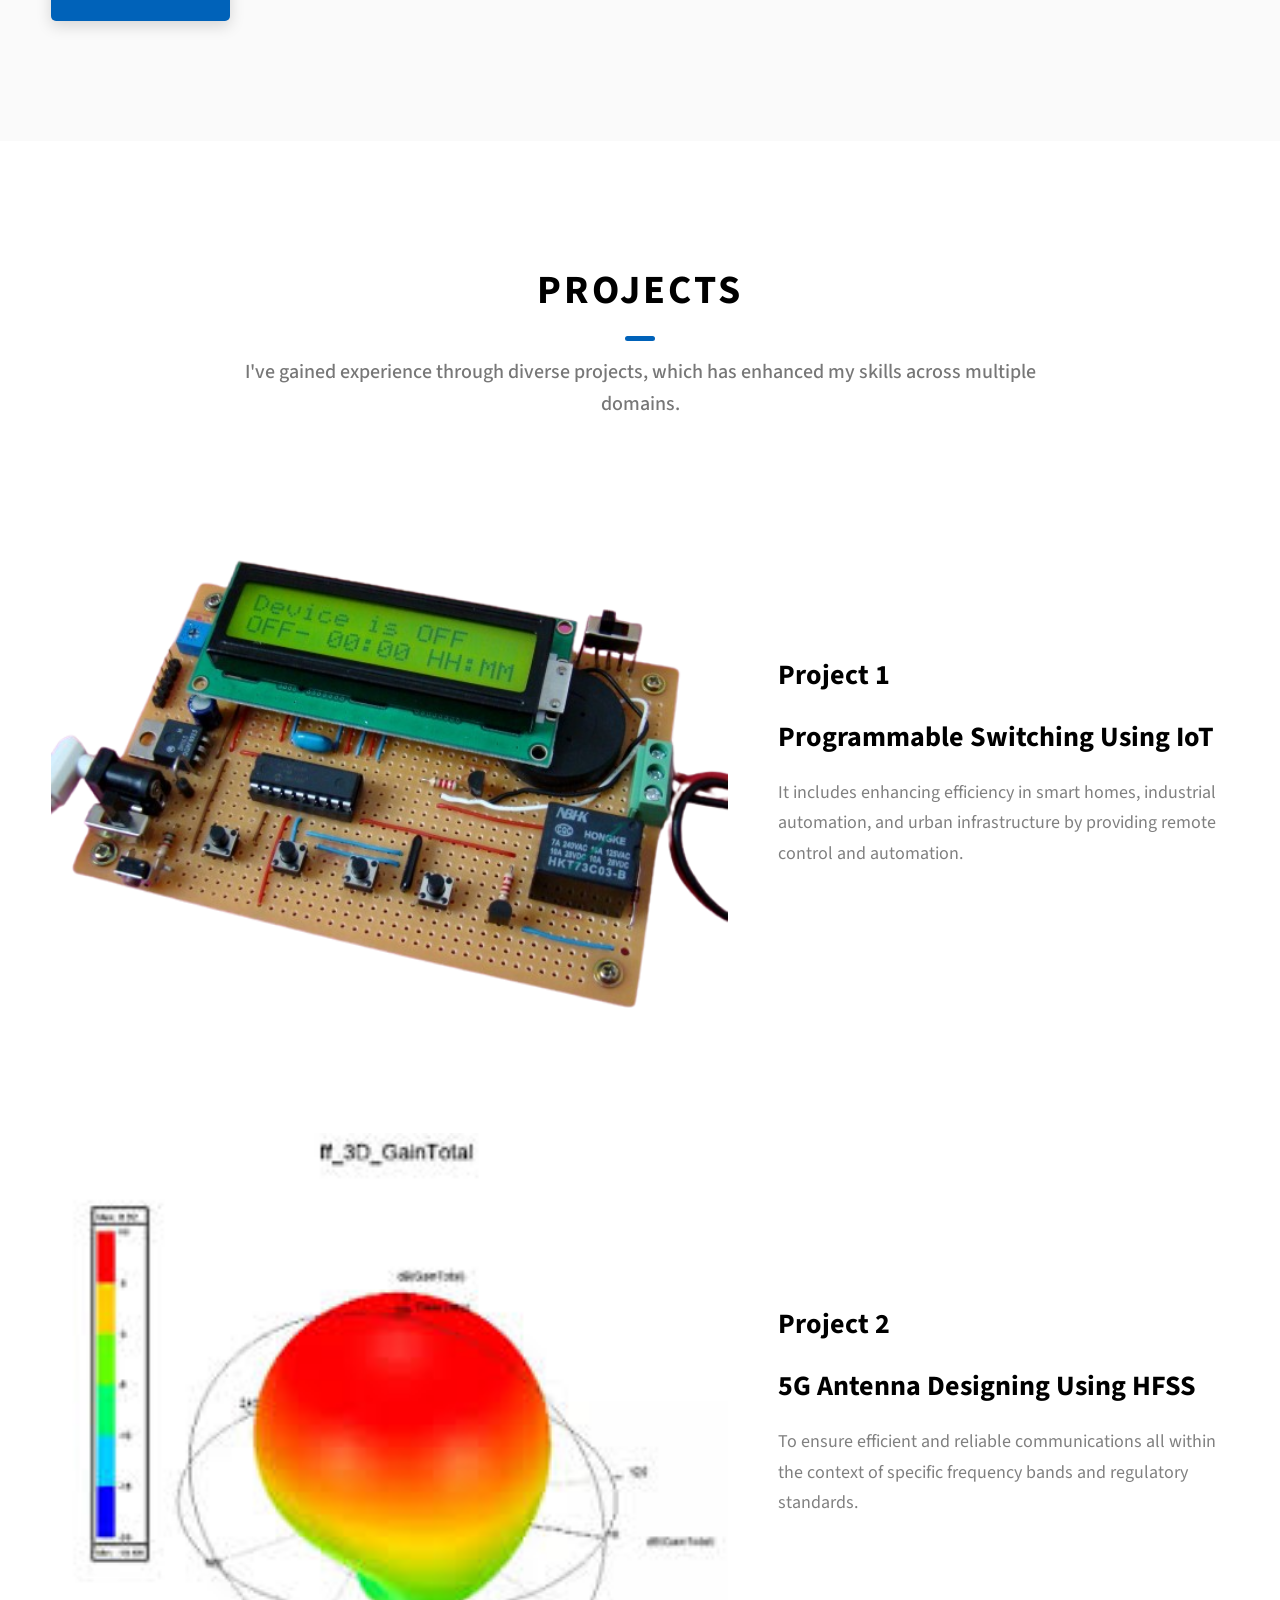
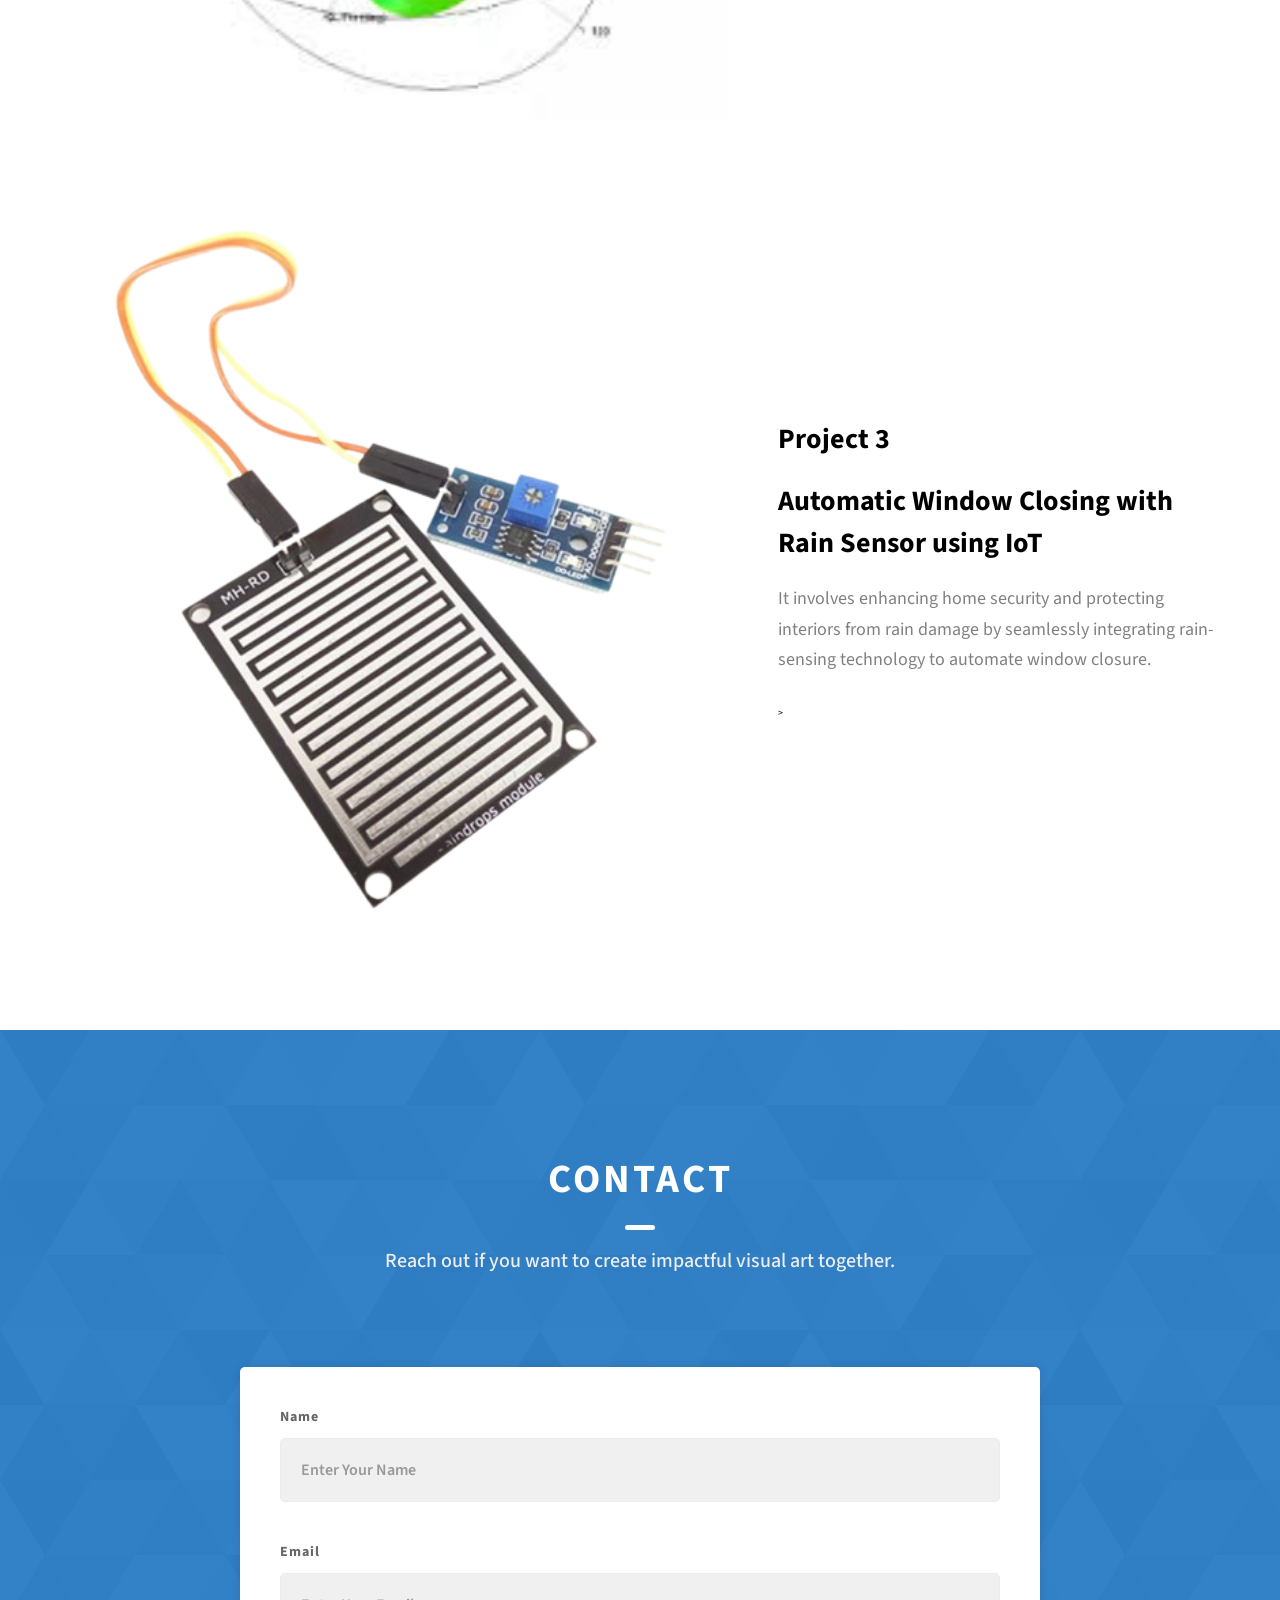
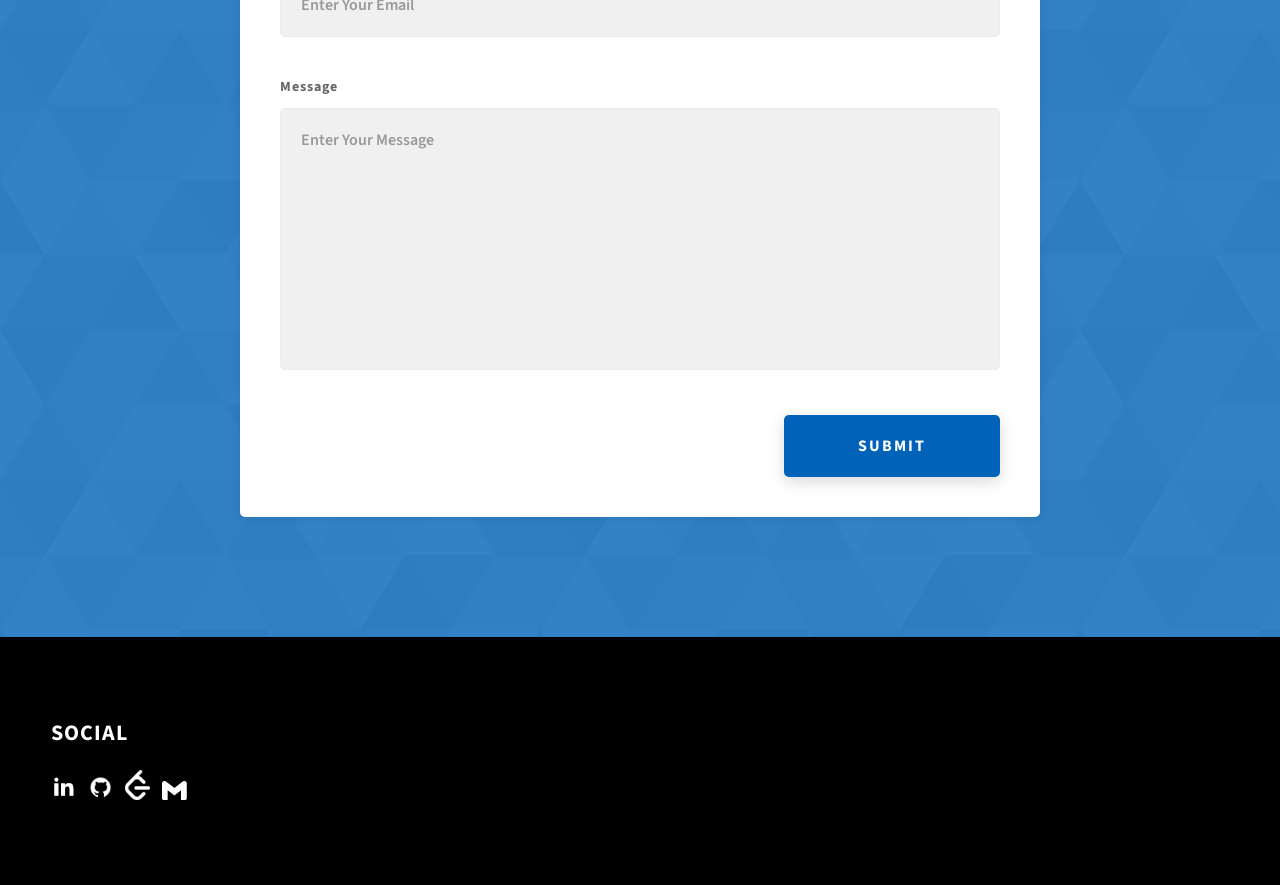
==== commit 36c8812f: "Update index.html" ====
--- a/index.html
+++ b/index.html
@@ -130,7 +130,7 @@
         <h2 class="heading heading-sec heading-sec__mb-med">
           <span class="heading-sec__main">About Surya</span>
           <span class="heading-sec__sub">
-            As an Electronics and Communication Engineering Student, I possess strong adaptability and optimism. My areas of interest lie in web development and embedded systems. With a professional approach, I strive to excel in these fields and contribute innovative solutions to real-world challenges.
+            As an Electronics and Communication Engineering Student, I possess strong adaptability and optimism. My areas of interest lies in web development and embedded systems. With a professional approach, I strive to excel in these fields and contribute innovative solutions to real-world challenges.
           </span>
         </h2>
         <div class="about__content">
@@ -167,7 +167,7 @@
         <h2 class="heading heading-sec heading-sec__mb-bg">
           <span class="heading-sec__main">Projects</span>
           <span class="heading-sec__sub">
-            So far, I've done projects in various domains. That helps me to improve my skills in several domains.
+           I've gained experience through diverse projects, which has enhanced my skills across multiple domains.
           </span>
         </h2>
         <div class="projects__content">
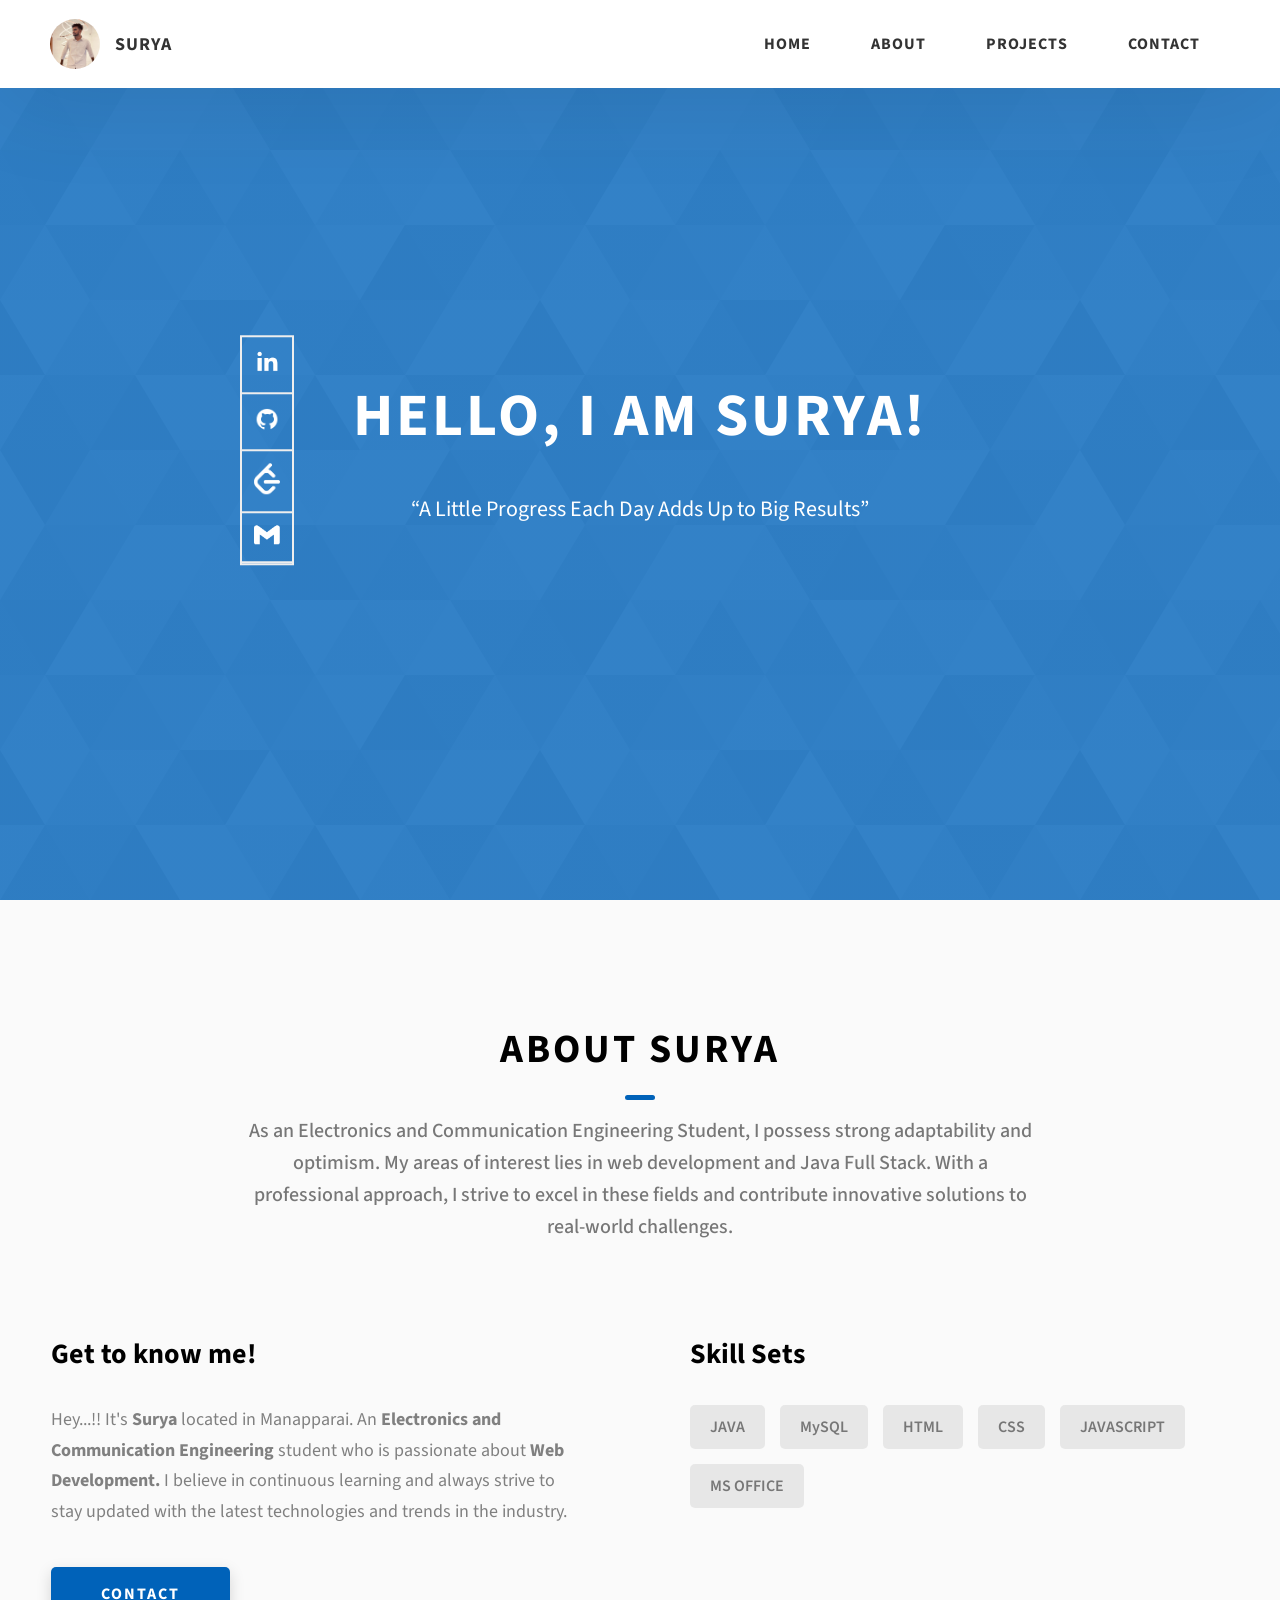
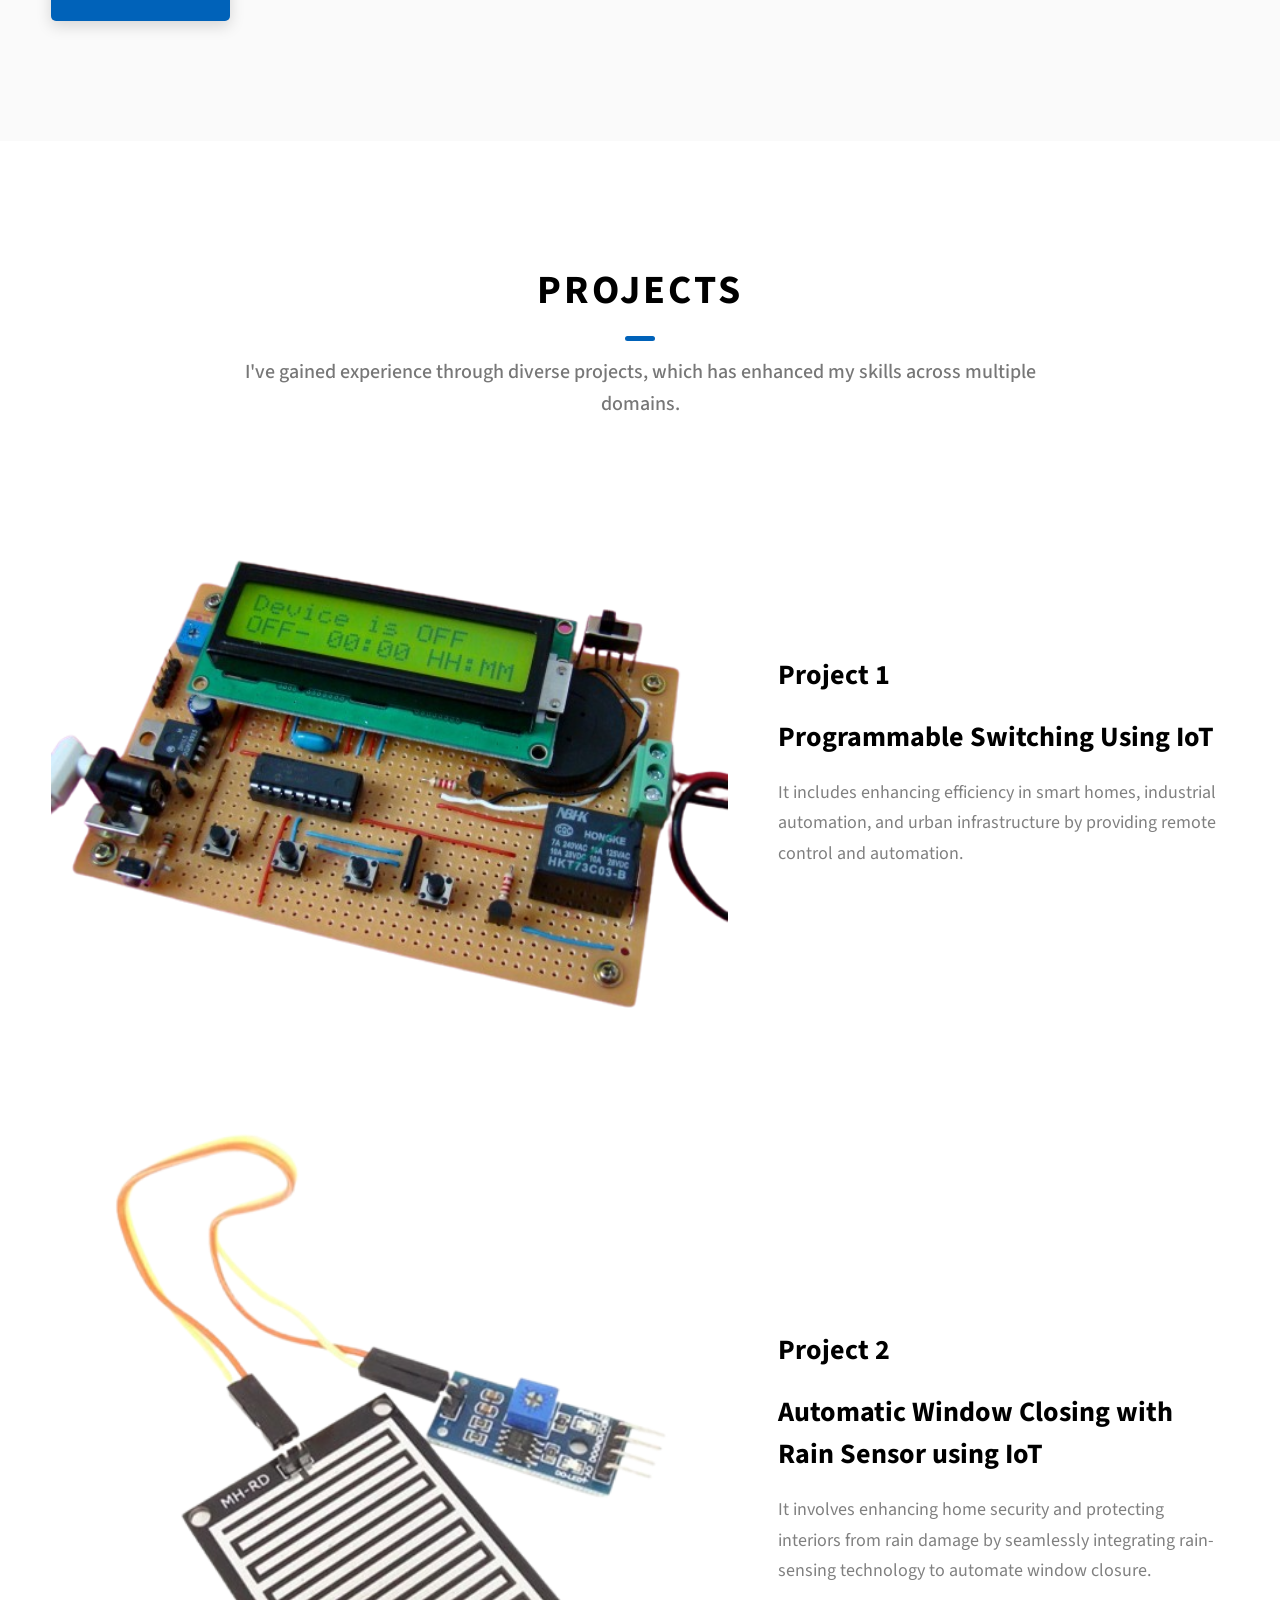
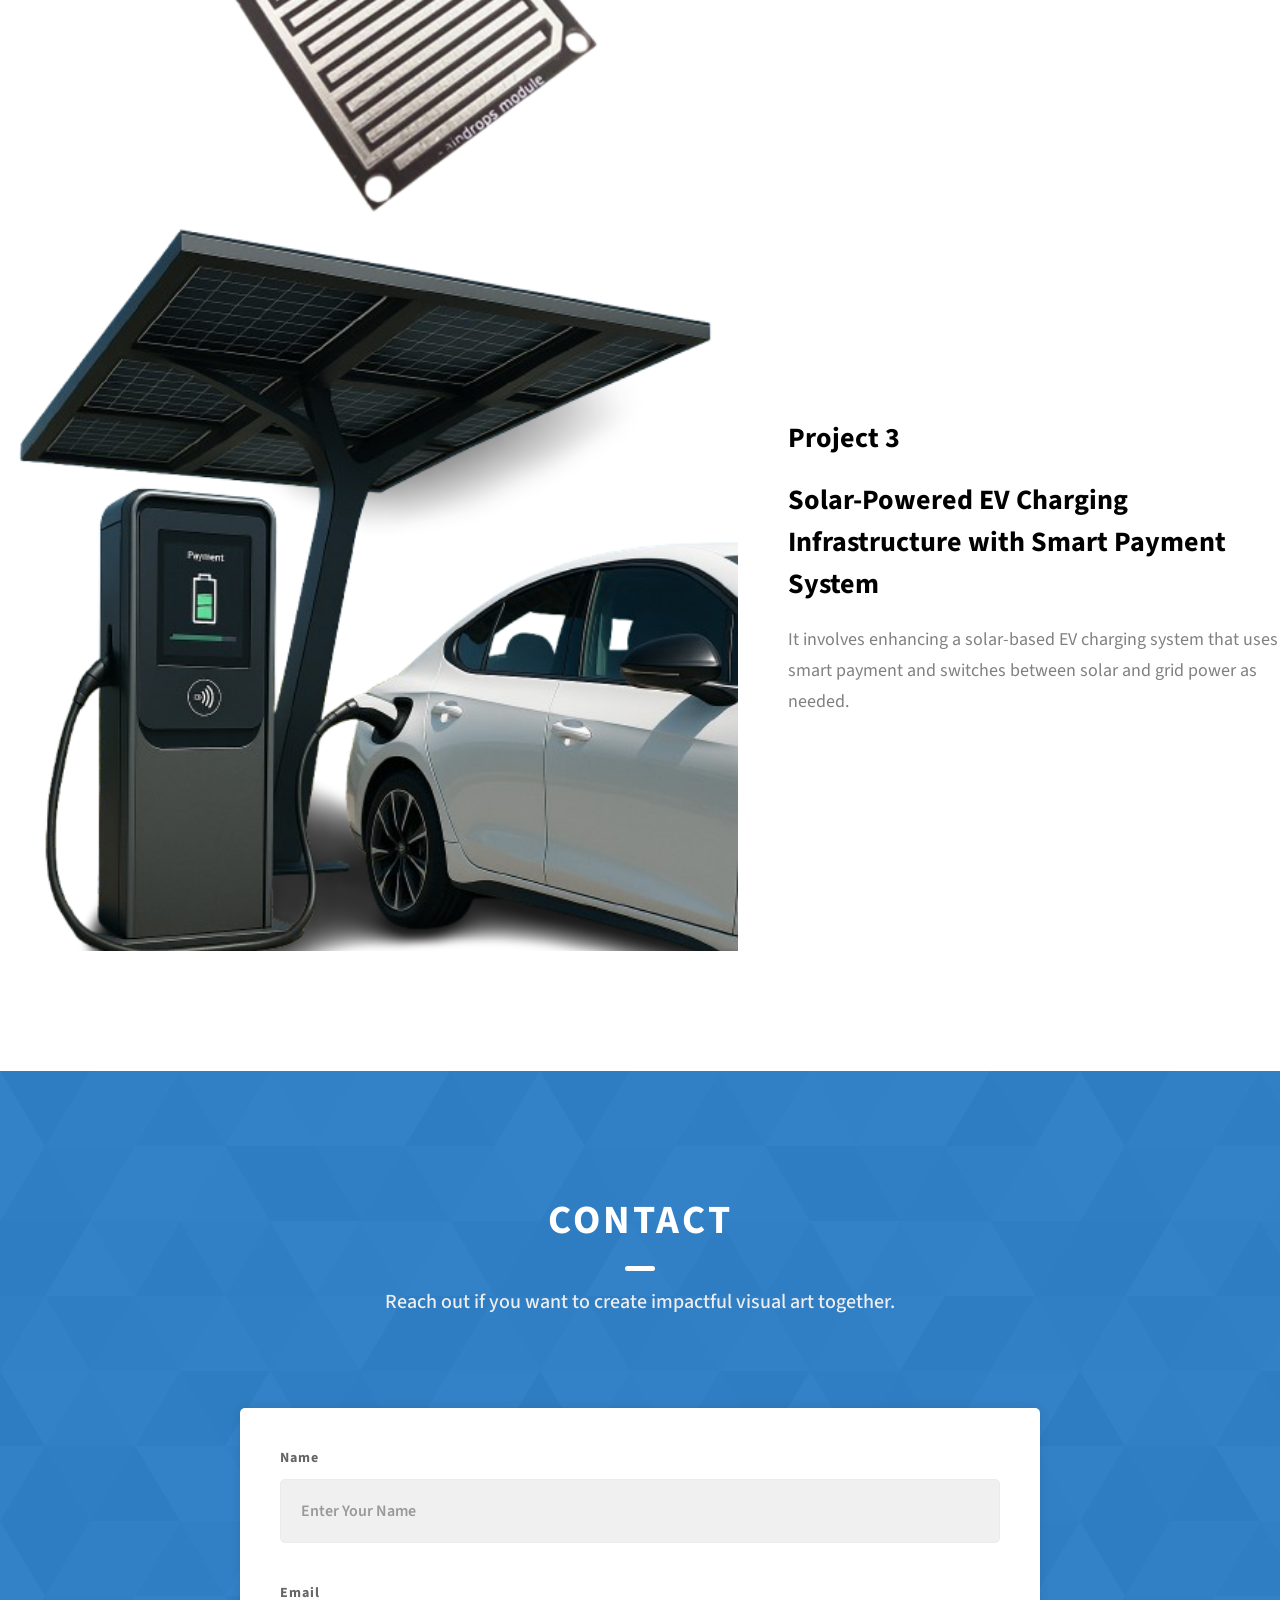
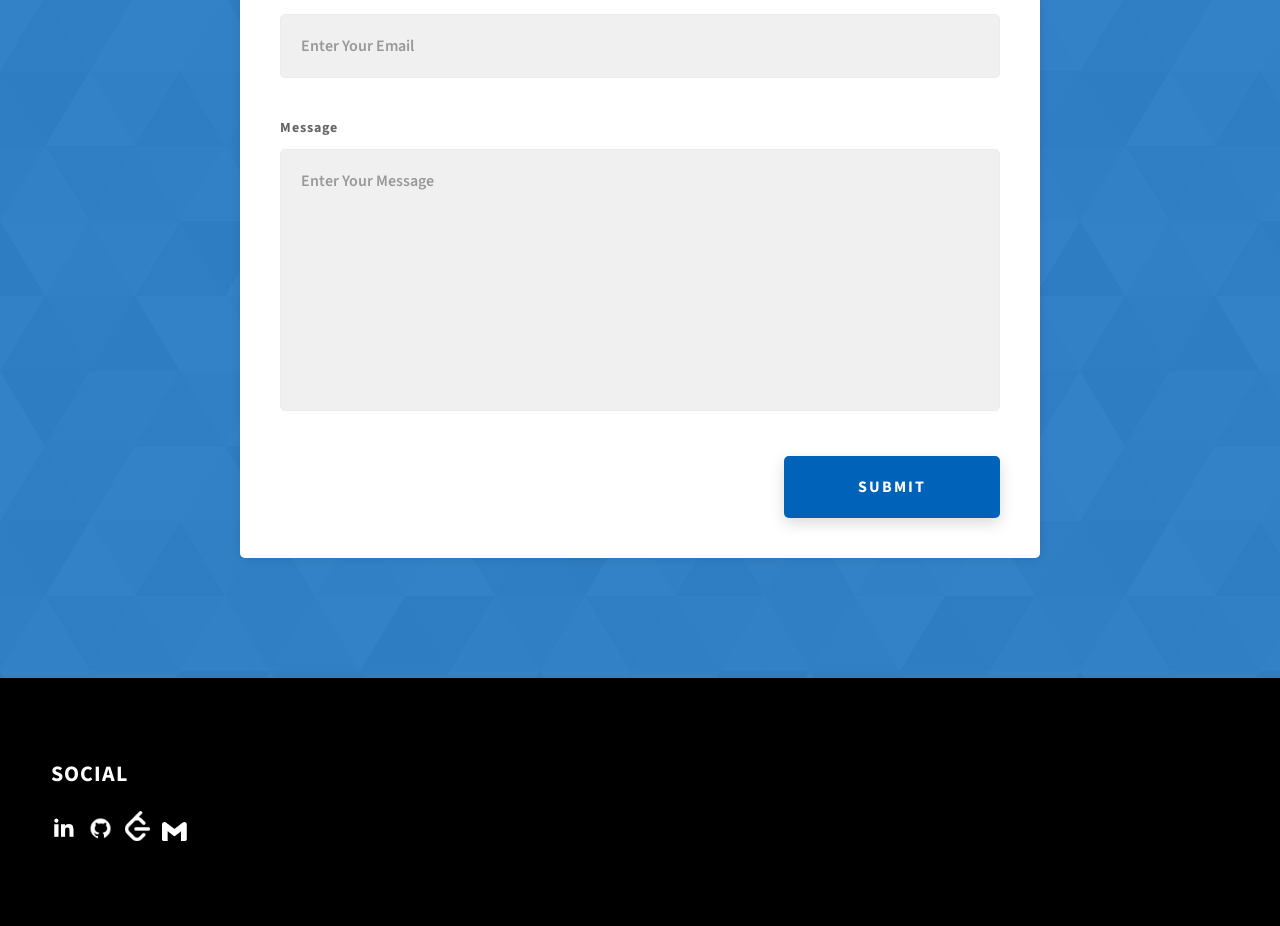
==== commit c679fd17: "Old Version" ====
--- a/index.html
+++ b/index.html
@@ -1,326 +1,336 @@
-<!DOCTYPE html>
-<html lang="en">
-  <head>
-    <meta charset="UTF-8" />
-    <link rel="shortcut icon" type="logo-icon" href="./assets/png/online-resume.png"
-    <meta name="viewport" content="width=device-width, initial-scale=1.0" />
-    <meta http-equiv="X-UA-Compatible" content="ie=edge" />
-    <title>Surya | Portfolio</title>
-    <meta name="description" content="Portfolio Template for Developer" />
-
-    <link rel="stylesheet" href="css/style.css" />
-
-    <link rel="preconnect" href="https://fonts.googleapis.com" />
-    <link rel="preconnect" href="https://fonts.gstatic.com" crossorigin />
-    <link
-      href="https://fonts.googleapis.com/css2?family=Source+Sans+Pro:wght@400;600;700;900&display=swap"
-      rel="stylesheet"
-    />
-  </head>
-  <body>
-    <header class="header">
-      <div class="header__content">
-        <div class="header__logo-container">
-          <div class="header__logo-img-cont">
-            <img
-              src="./assets/png/DP.jpeg"
-              class="header__logo-img"
-            />
-          </div>
-          <span class="header__logo-sub">Surya</span>
-        </div>
-        <div class="header__main">
-          <ul class="header__links">
-            <li class="header__link-wrapper">
-              <a href="./index.html" class="header__link"> Home </a>
-            </li>
-            <li class="header__link-wrapper">
-              <a href="./index.html#about" class="header__link">About </a>
-            </li>
-            <li class="header__link-wrapper">
-              <a href="./index.html#projects" class="header__link">Projects</a>
-            </li>
-            <li class="header__link-wrapper">
-              <a href="./index.html#contact" class="header__link"> Contact </a>
-            </li>
-          </ul>
-          <div class="header__main-ham-menu-cont">
-            <img
-              src="./assets/svg/ham-menu.svg"
-              alt="hamburger menu"
-              class="header__main-ham-menu"
-            />
-            <img
-              src="./assets/svg/ham-menu-close.svg"
-              alt="hamburger menu close"
-              class="header__main-ham-menu-close d-none"
-            />
-          </div>
-        </div>
-      </div>
-      <div class="header__sm-menu">
-        <div class="header__sm-menu-content">
-          <ul class="header__sm-menu-links">
-            <li class="header__sm-menu-link">
-              <a href="./index.html"> Home </a>
-            </li>
-            <li class="header__sm-menu-link">
-              <a href="./index.html#about"> About </a>
-            </li>
-            <li class="header__sm-menu-link">
-              <a href="./index.html#projects"> Projects </a>
-            </li>
-            <li class="header__sm-menu-link">
-              <a href="./index.html#contact"> Contact </a>
-            </li>
-          </ul>
-        </div>
-      </div>
-    </header>
-    <section class="home-hero">
-      <div class="home-hero__content">
-        <h1 class="heading-primary">Hello, I am Surya!</h1>
-        <div class="home-hero__info">
-          <p class="text-primary">
-            “A Little Progress Each Day Adds Up to Big Results”
-          </p>
-          <div class="home-hero__socials">
-            <div class="home-hero__social">
-              <a href="https://www.linkedin.com/in/surya-sakthivel-328372260/" class="home-hero__social-icon-link" target="_blank">
-                <img
-                  src="./assets/png/linkedin-ico.png"
-                  alt="LinkedIn"
-                  class="home-hero__social-icon"
-                />
-              </a>
-            </div>
-            <div class="home-hero__social">
-              <a href="https://github.com/SuryaS1569" class="home-hero__social-icon-link" target="_blank">
-                <img
-                  src="./assets/png/github-ico.png"
-                  alt="GitHub"
-                  class="home-hero__social-icon"
-                />
-              </a>
-            </div>
-            <div class="home-hero__social">
-              <a href="https://leetcode.com/surya1569/" class="home-hero__social-icon-link" target="_blank">
-                <img
-                  src="./assets/png/Leetcode1-ico.png"
-                  alt="LeetCode"
-                  class="home-hero__social-icon"
-                />
-              </a>
-            </div>
-            <div class="home-hero__social">
-              <a href="mailto:imsurya0921@gmail.com" class="home-hero__social-icon-link" target="_blank">
-                <img
-                  src="./assets/png/Gmail_ico.png"
-                  alt="Email"
-                  class="home-hero__social-icon"
-                />
-              </a>
-            </div>
-          </div>
-        </div>
-      </div>
-    </section>
-    <section id="about" class="about sec-pad">
-      <div class="main-container">
-        <h2 class="heading heading-sec heading-sec__mb-med">
-          <span class="heading-sec__main">About Surya</span>
-          <span class="heading-sec__sub">
-            As an Electronics and Communication Engineering Student, I possess strong adaptability and optimism. My areas of interest lies in web development and embedded systems. With a professional approach, I strive to excel in these fields and contribute innovative solutions to real-world challenges.
-          </span>
-        </h2>
-        <div class="about__content">
-          <div class="about__content-main">
-            <h3 class="about__content-title">Get to know me!</h3>
-            <div class="about__content-details">
-              <p class="about__content-details-para">
-                Hey! It's
-                <strong>Surya</strong> located in
-                Manapparai. I'm a Final Year <strong> Electronics and Communication Engineering </strong> student who is passionate about <strong> Web Development. </strong>
-                I believe in continuous learning and always strive to stay updated with the latest technologies and trends in the industry.
-              </p>
-              <p class="about__content-details-para">
-              </p>
-            </div>
-            <a href="./#contact" class="btn btn--med btn--theme dynamicBgClr">Contact</a>
-          </div>
-          <div class="about__content-skills">
-            <h3 class="about__content-title">Skill Sets</h3>
-            <div class="skills">
-              <div class="skills__skill">MySQL</div>
-              <div class="skills__skill">JAVA</div>
-              <div class="skills__skill">MS OFFICE</div>
-              <div class="skills__skill">HTML</div>
-              <div class="skills__skill">CSS</div>
-              <div class="skills__skill">JAVASCRIPT</div>
-            </div>
-          </div>
-        </div>
-      </div>
-    </section>
-    <section id="projects" class="projects sec-pad">
-      <div class="main-container">
-        <h2 class="heading heading-sec heading-sec__mb-bg">
-          <span class="heading-sec__main">Projects</span>
-          <span class="heading-sec__sub">
-           I've gained experience through diverse projects, which has enhanced my skills across multiple domains.
-          </span>
-        </h2>
-        <div class="projects__content">
-          <div class="projects__row">
-            <div class="projects__row-img-cont">
-              <img
-                src="./assets/png/Project1-icp.png"
-                alt="Software Screenshot"
-                class="projects__row-img"
-                loading="lazy"
-              />
-            </div>
-            <div class="projects__row-content">
-              <h3 class="projects__row-content-title">Project 1</h3>
-              <h2 class="projects__row-content-title">Programmable Switching Using IoT</h2>
-              <p class="projects__row-content-desc">
-                It includes enhancing efficiency in smart homes, industrial automation, and urban infrastructure by providing remote control and automation.
-              </p>
-              
-            </div>
-          </div>
-          <div class="projects__row">
-            <div class="projects__row-img-cont">
-              <img
-                src="./assets/png/project2-5g.jpg"
-                alt="Software Screenshot"
-                class="projects__row-img"
-                loading="lazy"
-              />
-            </div>
-            <div class="projects__row-content">
-              <h3 class="projects__row-content-title">Project 2</h3>
-              <h2 class="projects__row-content-title">5G Antenna Designing Using HFSS</h2>
-              <p class="projects__row-content-desc">
-                To ensure efficient and reliable communications all within the context of specific frequency bands and regulatory standards.
-              </p>
-              
-            </div>
-          </div>
-          <div class="projects__row">
-            <div class="projects__row-img-cont">
-              <img
-                src="./assets/png/project3-ico.png"
-                alt="Software Screenshot"
-                class="projects__row-img"
-                loading="lazy"
-              />
-            </div>
-            <div class="projects__row-content">
-              <h3 class="projects__row-content-title">Project 3</h3>
-              <h2 class="projects__row-content-title">Automatic Window Closing with Rain Sensor using IoT</h2>
-              <p class="projects__row-content-desc">
-                It involves enhancing home security and protecting interiors from rain damage by seamlessly integrating rain-sensing technology to automate window closure.
-              </p>
-              
-              >
-            </div>
-          </div>
-        </div>
-      </div>
-    </section>
-    <section id="contact" class="contact sec-pad dynamicBg">
-      <div class="main-container">
-        <h2 class="heading heading-sec heading-sec__mb-med">
-          <span class="heading-sec__main heading-sec__main--lt">Contact</span>
-          <span class="heading-sec__sub heading-sec__sub--lt">
-           <p>Reach out if you want to create impactful visual art together.</p>
-          </span>
-        </h2>
-        <div class="contact__form-container">
-          <form action="#" class="contact__form">
-            <div class="contact__form-field">
-              <label class="contact__form-label" for="name">Name</label>
-              <input
-                required
-                placeholder="Enter Your Name"
-                type="text"
-                class="contact__form-input"
-                name="name"
-                id="name"
-              />
-            </div>
-            <div class="contact__form-field">
-              <label class="contact__form-label" for="email">Email</label>
-              <input
-                required
-                placeholder="Enter Your Email"
-                type="text"
-                class="contact__form-input"
-                name="email"
-                id="email"
-              />
-            </div>
-            <div class="contact__form-field">
-              <label class="contact__form-label" for="message">Message</label>
-              <textarea
-                required
-                cols="30"
-                rows="10"
-                class="contact__form-input"
-                placeholder="Enter Your Message"
-                name="message"
-                id="message"
-              ></textarea>
-            </div>
-            <button type="submit" class="btn btn--theme contact__btn">
-              Submit
-            </button>
-          </form>
-        </div>
-      </div>
-    </section>
-    <footer class="main-footer">
-      <div class="main-container">
-        <div class="main-footer__upper">
-          <div class="main-footer__row main-footer__row-1">
-            <h2 class="heading heading-sm main-footer__heading-sm">
-              <span>Social</span>
-            </h2>
-            <div class="main-footer__social-cont">
-              <a target="_blank" rel="noreferrer" href="https://www.linkedin.com/in/surya-sakthivel-328372260/">
-                <img
-                  class="main-footer__icon"
-                  src="./assets/png/linkedin-ico.png"
-                  alt="LinkedIn"
-                />
-              </a>
-              <a target="_blank" rel="noreferrer" href="https://github.com/SuryaS1569">
-                <img
-                  class="main-footer__icon"
-                  src="./assets/png/github-ico.png"
-                  alt="GitHub"
-                />
-              </a>
-              <a target="_blank" rel="noreferrer" href="https://leetcode.com/surya1569/">
-                <img
-                  class="main-footer__icon"
-                  src="./assets/png/Leetcode1-ico.png"
-                  alt="LeetCode"
-                />
-              </a>
-              <a target="_blank" rel="noreferrer" href="mailto:imsurya0921@gmail.com">
-                <img
-                  class="main-footer__icon"
-                  src="./assets/png/Gmail_ico.png"
-                  alt="Email"
-                />
-              </a>
-            </div>
-          </div>
-        </div>
-      </div>
-    </footer>
-    <script src="./index.js"></script>
-  </body>
-</html>
+<!DOCTYPE html>
+<html lang="en">
+  <head>
+    <meta charset="UTF-8" />
+    <link rel="shortcut icon" type="logo-icon" href="./assets/png/online-resume.png" />
+    <meta name="viewport" content="width=device-width, initial-scale=1.0" />
+    <meta http-equiv="X-UA-Compatible" content="ie=edge" />
+    <title>Surya || Portfolio</title>
+    <meta name="description" content="Portfolio" />
+
+    <link rel="stylesheet" href="css/style.css" />
+
+    <link rel="preconnect" href="https://fonts.googleapis.com" />
+    <link rel="preconnect" href="https://fonts.gstatic.com" crossorigin />
+    <link
+      href="https://fonts.googleapis.com/css2?family=Source+Sans+Pro:wght@400;600;700;900&display=swap"
+      rel="stylesheet"
+    />
+  </head>
+  <body>
+    <header class="header">
+      <div class="header__content">
+        <div class="header__logo-container">
+          <div class="header__logo-img-cont">
+            <img src="./assets/png/DP.jpeg" class="header__logo-img" />
+          </div>
+          <span class="header__logo-sub">Surya</span>
+        </div>
+        <div class="header__main">
+          <ul class="header__links">
+            <li class="header__link-wrapper">
+              <a href="./index.html" class="header__link"> Home </a>
+            </li>
+            <li class="header__link-wrapper">
+              <a href="./index.html#about" class="header__link">About </a>
+            </li>
+            <li class="header__link-wrapper">
+              <a href="./index.html#projects" class="header__link">Projects</a>
+            </li>
+            <li class="header__link-wrapper">
+              <a href="./index.html#contact" class="header__link"> Contact </a>
+            </li>
+          </ul>
+          <div class="header__main-ham-menu-cont">
+            <img
+              src="./assets/svg/ham-menu.svg"
+              alt="hamburger menu"
+              class="header__main-ham-menu"
+            />
+            <img
+              src="./assets/svg/ham-menu-close.svg"
+              alt="hamburger menu close"
+              class="header__main-ham-menu-close d-none"
+            />
+          </div>
+        </div>
+      </div>
+      <div class="header__sm-menu">
+        <div class="header__sm-menu-content">
+          <ul class="header__sm-menu-links">
+            <li class="header__sm-menu-link">
+              <a href="./index.html"> Home </a>
+            </li>
+            <li class="header__sm-menu-link">
+              <a href="./index.html#about"> About </a>
+            </li>
+            <li class="header__sm-menu-link">
+              <a href="./index.html#projects"> Projects </a>
+            </li>
+            <li class="header__sm-menu-link">
+              <a href="./index.html#contact"> Contact </a>
+            </li>
+          </ul>
+        </div>
+      </div>
+    </header>
+    <section class="home-hero">
+      <div class="home-hero__content">
+        <h1 class="heading-primary">Hello, I am Surya!</h1>
+        <div class="home-hero__info">
+          <p class="text-primary">
+            “A Little Progress Each Day Adds Up to Big Results”
+          </p>
+          <div class="home-hero__socials">
+            <div class="home-hero__social">
+              <a href="https://www.linkedin.com/in/surya-sakthivel-328372260/" class="home-hero__social-icon-link" target="_blank">
+                <img
+                  src="./assets/png/linkedin-ico.png"
+                  alt="LinkedIn"
+                  class="home-hero__social-icon"
+                />
+              </a>
+            </div>
+            <div class="home-hero__social">
+              <a href="https://github.com/SuryaS1569" class="home-hero__social-icon-link" target="_blank">
+                <img
+                  src="./assets/png/github-ico.png"
+                  alt="GitHub"
+                  class="home-hero__social-icon"
+                />
+              </a>
+            </div>
+            <div class="home-hero__social">
+              <a href="https://leetcode.com/surya1569/" class="home-hero__social-icon-link" target="_blank">
+                <img
+                  src="./assets/png/Leetcode1-ico.png"
+                  alt="LeetCode"
+                  class="home-hero__social-icon"
+                />
+              </a>
+            </div>
+            <div class="home-hero__social">
+              <a href="mailto:imsurya0921@gmail.com" class="home-hero__social-icon-link" target="_blank">
+                <img
+                  src="./assets/png/Gmail_ico.png"
+                  alt="Email"
+                  class="home-hero__social-icon"
+                />
+              </a>
+            </div>
+          </div>
+        </div>
+      </div>
+    </section>
+    <section id="about" class="about sec-pad">
+      <div class="main-container">
+        <h2 class="heading heading-sec heading-sec__mb-med">
+          <span class="heading-sec__main">About Surya</span>
+          <span class="heading-sec__sub">
+            As an Electronics and Communication Engineering Student, I possess strong adaptability and optimism. My areas of interest lies in web development and Java Full Stack. With a professional approach, I strive to excel in these fields and contribute innovative solutions to real-world challenges.
+          </span>
+        </h2>
+        <div class="about__content">
+          <div class="about__content-main">
+            <h3 class="about__content-title">Get to know me!</h3>
+            <div class="about__content-details">
+              <p class="about__content-details-para">
+                Hey...!! It's
+                <strong>Surya</strong> located in
+                Manapparai. An <strong> Electronics and Communication Engineering </strong> student who is passionate about <strong> Web Development. </strong>
+                I believe in continuous learning and always strive to stay updated with the latest technologies and trends in the industry.
+              </p>
+            </div>
+            <a href="./#contact" class="btn btn--med btn--theme dynamicBgClr">Contact</a>
+          </div>
+          <div class="about__content-skills">
+            <h3 class="about__content-title">Skill Sets</h3>
+            <div class="skills">
+              <div class="skills__skill">JAVA</div>
+              <div class="skills__skill">MySQL</div>
+              <div class="skills__skill">HTML</div>
+              <div class="skills__skill">CSS</div>
+              <div class="skills__skill">JAVASCRIPT</div>
+              <div class="skills__skill">MS OFFICE</div>
+            </div>
+          </div>
+        </div>
+      </div>
+    </section>
+    <section id="projects" class="projects sec-pad">
+      <div class="main-container">
+        <h2 class="heading heading-sec heading-sec__mb-bg">
+          <span class="heading-sec__main">Projects</span>
+          <span class="heading-sec__sub">
+           I've gained experience through diverse projects, which has enhanced my skills across multiple domains.
+          </span>
+        </h2>
+        <div class="projects__content">
+          <div class="projects__row">
+            <div class="projects__row-img-cont">
+              <img
+                src="./assets/png/Project1-icp.png"
+                alt="Software Screenshot"
+                class="projects__row-img"
+                loading="lazy"
+              />
+            </div>
+            <div class="projects__row-content">
+              <h3 class="projects__row-content-title">Project 1</h3>
+              <h2 class="projects__row-content-title">Programmable Switching Using IoT</h2>
+              <p class="projects__row-content-desc">
+                It includes enhancing efficiency in smart homes, industrial automation, and urban infrastructure by providing remote control and automation.
+              </p>
+            </div>
+          </div>
+<!--           <div class="projects__row">
+            <div class="projects__row-img-cont">
+              <img
+                src="./assets/png/project2-5g.jpg"
+                alt="Software Screenshot"
+                class="projects__row-img"
+                loading="lazy"
+              />
+            </div>
+            <div class="projects__row-content">
+              <h3 class="projects__row-content-title">Project 2</h3>
+              <h2 class="projects__row-content-title">5G Antenna Designing Using HFSS</h2>
+              <p class="projects__row-content-desc">
+                To ensure efficient and reliable communications all within the context of specific frequency bands and regulatory standards.
+              </p>
+            </div>
+          </div> -->
+        <div class="projects__row">
+            <div class="projects__row-img-cont">
+              <img
+                src="./assets/png/project3-ico.png"
+                alt="Software Screenshot"
+                class="projects__row-img"
+                loading="lazy"
+              />
+            </div>
+            <div class="projects__row-content">
+              <h3 class="projects__row-content-title">Project 2</h3>
+              <h2 class="projects__row-content-title">Automatic Window Closing with Rain Sensor using IoT</h2>
+              <p class="projects__row-content-desc">
+                It involves enhancing home security and protecting interiors from rain damage by seamlessly integrating rain-sensing technology to automate window closure.
+              </p>
+            </div>
+          </div>
+        </div>
+      </div>
+      <div class="projects__row">
+            <div class="projects__row-img-cont">
+              <img
+                src="./assets/png/Project_4.png"
+                alt="Software Screenshot"
+                class="projects__row-img"
+                loading="lazy"
+              />
+            </div>
+      <div class="projects__row-content">
+              <h3 class="projects__row-content-title">Project 3</h3>
+              <h2 class="projects__row-content-title">Solar-Powered EV Charging Infrastructure with Smart Payment System </h2>
+              <p class="projects__row-content-desc">
+                It involves enhancing a solar-based EV charging system that uses smart payment and switches between solar and grid power as needed.
+              </p>
+            </div>
+          </div>
+        </div>
+      </div>
+    </section>
+    <section id="contact" class="contact sec-pad dynamicBg">
+      <div class="main-container">
+        <h2 class="heading heading-sec heading-sec__mb-med">
+          <span class="heading-sec__main heading-sec__main--lt">Contact</span>
+          <span class="heading-sec__sub heading-sec__sub--lt">
+           <p>Reach out if you want to create impactful visual art together.</p>
+          </span>
+        </h2>
+        <div class="contact__form-container">
+          <form action="https://formspree.io/f/xqaebgwg" method="POST" method="POST" class="contact__form">
+            <div class="contact__form-field">
+              <label class="contact__form-label" for="name">Name</label>
+              <input
+                required
+                placeholder="Enter Your Name"
+                type="text"
+                class="contact__form-input"
+                name="name"
+                id="name"
+              />
+            </div>
+            <div class="contact__form-field">
+              <label class="contact__form-label" for="email">Email</label>
+              <input
+                required
+                placeholder="Enter Your Email"
+                type="email"
+                class="contact__form-input"
+                name="email"
+                id="email"
+              />
+            </div>
+            <div class="contact__form-field">
+              <label class="contact__form-label" for="message">Message</label>
+              <textarea
+                required
+                cols="30"
+                rows="10"
+                class="contact__form-input"
+                placeholder="Enter Your Message"
+                name="message"
+                id="message"
+              ></textarea>
+            </div>
+            <button type="submit" class="btn btn--theme contact__btn">
+              Submit
+            </button>
+          </form>
+        </div>
+      </div>
+    </section>
+    <footer class="main-footer">
+      <div class="main-container">
+        <div class="main-footer__upper">
+          <div class="main-footer__row main-footer__row-1">
+            <h2 class="heading heading-sm main-footer__heading-sm">
+              <span>Social</span>
+            </h2>
+            <div class="main-footer__social-cont">
+              <a target="_blank" rel="noreferrer" href="https://www.linkedin.com/in/surya-sakthivel-328372260/">
+                <img
+                  class="main-footer__icon"
+                  src="./assets/png/linkedin-ico.png"
+                  alt="LinkedIn"
+                />
+              </a>
+              <a target="_blank" rel="noreferrer" href="https://github.com/SuryaS1569">
+                <img
+                  class="main-footer__icon"
+                  src="./assets/png/github-ico.png"
+                  alt="GitHub"
+                />
+              </a>
+              <a target="_blank" rel="noreferrer" href="https://leetcode.com/surya1569/">
+                <img
+                  class="main-footer__icon"
+                  src="./assets/png/Leetcode1-ico.png"
+                  alt="LeetCode"
+                />
+              </a>
+              <a target="_blank" rel="noreferrer" href="mailto:imsurya0921@gmail.com">
+                <img
+                  class="main-footer__icon"
+                  src="./assets/png/Gmail_ico.png"
+                  alt="Email"
+                />
+              </a>
+            </div>
+          </div>
+        </div>
+      </div>
+    </footer>
+    <script src="./index.js"></script>
+  </body>
+</html>
--- a/css/style.css
+++ b/css/style.css
@@ -1,704 +1,705 @@
-/*
-0 - 600px:      Phone
-600 - 900px:    Tablet portrait
-900 - 1200px:   Tablet landscape
-[1200 - 1800] is where our normal styles apply
-1800px + :      Big desktop
-$breakpoint arguement choices:
-- phone
-- tab-port
-- tab-land
-- big-desktop
-
-Inside media queries 1em is always 16px i.e 1em = 16px at every screen size only inside media queries
-*/
-*,
-*::after,
-*::before {
-  margin: 0;
-  padding: 0;
-  box-sizing: inherit;
-  font-family: inherit; }
-
-html {
-  font-size: 62.5%;
-  scroll-behavior: smooth; }
-  @media only screen and (max-width: 75em) {
-    html {
-      font-size: 59%; } }
-  @media only screen and (max-width: 56.25em) {
-    html {
-      font-size: 56%; } }
-  @media only screen and (min-width: 112.5em) {
-    html {
-      font-size: 65%; } }
-
-body {
-  box-sizing: border-box;
-  position: relative;
-  line-height: 1.5;
-  font-family: sans-serif;
-  overflow-x: hidden;
-  overflow-y: scroll;
-  font-family: 'Source Sans Pro', sans-serif; }
-
-a {
-  text-decoration: none;
-  color: inherit; }
-
-li {
-  list-style: none; }
-
-input:focus,
-button:focus,
-a:focus,
-textarea:focus {
-  outline: none; }
-
-button {
-  border: none;
-  cursor: pointer; }
-
-textarea {
-  resize: none; }
-
-.heading-primary {
-  font-size: 6rem;
-  text-transform: uppercase;
-  letter-spacing: 3px;
-  text-align: center; }
-  @media only screen and (max-width: 37.5em) {
-    .heading-primary {
-      font-size: 4.5rem; } }
-
-.heading-sec__mb-bg {
-  margin-bottom: 11rem; }
-  @media only screen and (max-width: 56.25em) {
-    .heading-sec__mb-bg {
-      margin-bottom: 8rem; } }
-
-.heading-sec__mb-med {
-  margin-bottom: 9rem; }
-  @media only screen and (max-width: 56.25em) {
-    .heading-sec__mb-med {
-      margin-bottom: 8rem; } }
-
-.heading-sec__main {
-  display: block;
-  font-size: 4rem;
-  text-transform: uppercase;
-  letter-spacing: 1px;
-  letter-spacing: 3px;
-  text-align: center;
-  margin-bottom: 3.5rem;
-  position: relative; }
-  .heading-sec__main--lt {
-    color: #fff; }
-    .heading-sec__main--lt::after {
-      content: '';
-      background: #fff !important; }
-  .heading-sec__main::after {
-    content: '';
-    position: absolute;
-    top: calc(100% + 1.5rem);
-    height: 5px;
-    width: 3rem;
-    background: #0062b9;
-    left: 50%;
-    transform: translateX(-50%);
-    border-radius: 5px; }
-    @media only screen and (max-width: 37.5em) {
-      .heading-sec__main::after {
-        top: calc(100% + 1.2rem); } }
-
-.heading-sec__sub {
-  display: block;
-  text-align: center;
-  color: #777;
-  font-size: 2rem;
-  font-weight: 500;
-  max-width: 80rem;
-  margin: auto;
-  line-height: 1.6; }
-  @media only screen and (max-width: 37.5em) {
-    .heading-sec__sub {
-      font-size: 1.8rem; } }
-  .heading-sec__sub--lt {
-    color: #eee; }
-
-.heading-sm {
-  font-size: 2.2rem;
-  text-transform: uppercase;
-  letter-spacing: 1px; }
-
-.main-container {
-  max-width: 120rem;
-  margin: auto;
-  width: 92%; }
-
-.btn {
-  background: #fff;
-  color: #333;
-  text-transform: uppercase;
-  letter-spacing: 2px;
-  display: inline-block;
-  font-weight: 700;
-  border-radius: 5px;
-  box-shadow: 0 5px 15px 0 rgba(0, 0, 0, 0.15);
-  transition: transform .3s; }
-  .btn:hover {
-    transform: translateY(-3px); }
-  .btn--bg {
-    padding: 1.5rem 8rem;
-    font-size: 2rem; }
-  .btn--med {
-    padding: 1.5rem 5rem;
-    font-size: 1.6rem; }
-  .btn--theme {
-    background: #0062b9;
-    color: #fff; }
-  .btn--theme-inv {
-    color: #0062b9;
-    background: #fff;
-    border: 2px solid #0062b9;
-    box-shadow: none;
-    padding: calc(1.5rem - 2px) calc(5rem - 2px); }
-
-.sec-pad {
-  padding: 12rem 0; }
-  @media only screen and (max-width: 56.25em) {
-    .sec-pad {
-      padding: 8rem 0; } }
-
-.text-primary {
-  color: #fff;
-  font-size: 2.2rem;
-  text-align: center;
-  width: 100%;
-  line-height: 1.6; }
-  @media only screen and (max-width: 37.5em) {
-    .text-primary {
-      font-size: 2rem; } }
-
-.d-none {
-  display: none; }
-
-.home-hero {
-  color: #fff;
-  background: linear-gradient(to right, rgba(0, 98, 185, 0.8), rgba(0, 98, 185, 0.8)), url(../../assets/svg/common-bg.svg);
-  background-position: center;
-  height: 100vh;
-  min-height: 80rem;
-  max-height: 120rem;
-  position: relative; }
-  @media only screen and (max-width: 37.5em) {
-    .home-hero {
-      height: unset;
-      min-height: unset; } }
-  .home-hero__socials {
-    position: absolute;
-    top: 50%;
-    border: 2px solid #eee;
-    border-left: 2px solid #eee;
-    transform: translateY(-50%); }
-    @media only screen and (max-width: 56.25em) {
-      .home-hero__socials {
-        display: none; } }
-  .home-hero__mouse-scroll-cont {
-    position: absolute;
-    bottom: 3%;
-    left: 50%;
-    transform: translateX(-50%); }
-    @media only screen and (max-width: 37.5em) {
-      .home-hero__mouse-scroll-cont {
-        display: none; } }
-  .home-hero__social {
-    width: 5rem; }
-  .home-hero__social-icon-link {
-    width: 100%;
-    display: block;
-    padding: 1.2rem;
-    border-bottom: 2px solid #eee;
-    transition: background .3s; }
-    .home-hero__social-icon-link:hover {
-      background: rgba(255, 255, 255, 0.1); }
-    .home-hero__social-icon-link--bd-none {
-      border-bottom: 0; }
-  .home-hero__social-icon {
-    width: 100%; }
-  .home-hero__content {
-    position: absolute;
-    top: 50%;
-    left: 50%;
-    transform: translate(-50%, -50%);
-    max-width: 90rem;
-    width: 92%; }
-    @media only screen and (max-width: 37.5em) {
-      .home-hero__content {
-        padding: 19rem 0 13rem 0;
-        margin: auto;
-        position: static;
-        transform: translate(0, 0); } }
-  .home-hero__info {
-    margin: 3rem auto 0 auto;
-    max-width: 80rem; }
-  .home-hero__cta {
-    margin-top: 5rem;
-    text-align: center; }
-
-.about {
-  background: #fafafa; }
-  .about__content {
-    display: grid;
-    grid-template-columns: 1fr 1fr;
-    grid-gap: 10rem; }
-    @media only screen and (max-width: 56.25em) {
-      .about__content {
-        grid-template-columns: 1fr;
-        grid-gap: 8rem; } }
-    .about__content-title {
-      font-weight: 700;
-      font-size: 2.8rem;
-      margin-bottom: 3rem; }
-      @media only screen and (max-width: 37.5em) {
-        .about__content-title {
-          font-size: 2.4rem; } }
-    .about__content-details-para {
-      font-size: 1.8rem;
-      color: grey;
-      max-width: 60rem;
-      line-height: 1.7;
-      margin-bottom: 1rem; }
-      .about__content-details-para--hl {
-        font-weight: 700;
-        margin: 0 3px; }
-      .about__content-details-para:last-child {
-        margin-bottom: 4rem; }
-
-.projects__row {
-  display: grid;
-  grid-template-columns: 1.5fr 1fr;
-  grid-gap: 5rem;
-  margin-bottom: 11rem; }
-  @media only screen and (max-width: 56.25em) {
-    .projects__row {
-      grid-template-columns: 1fr;
-      grid-gap: 2rem;
-      margin-bottom: 8rem; } }
-  @media only screen and (max-width: 56.25em) {
-    .projects__row {
-      text-align: center; } }
-  .projects__row:last-child {
-    margin-bottom: 0; }
-  .projects__row-img-cont {
-    overflow: hidden; }
-  .projects__row-img {
-    width: 100%;
-    display: block;
-    object-fit: cover; }
-  .projects__row-content {
-    padding: 2rem 0;
-    display: flex;
-    justify-content: center;
-    flex-direction: column;
-    align-items: flex-start; }
-    @media only screen and (max-width: 56.25em) {
-      .projects__row-content {
-        align-items: center; } }
-    .projects__row-content-title {
-      font-weight: 700;
-      font-size: 2.8rem;
-      margin-bottom: 2rem; }
-      @media only screen and (max-width: 37.5em) {
-        .projects__row-content-title {
-          font-size: 2.4rem; } }
-    .projects__row-content-desc {
-      font-size: 1.8rem;
-      color: grey;
-      max-width: 60rem;
-      line-height: 1.7;
-      margin-bottom: 3rem; }
-      @media only screen and (max-width: 37.5em) {
-        .projects__row-content-desc {
-          font-size: 1.7rem; } }
-
-.contact {
-  background: linear-gradient(to right, rgba(0, 98, 185, 0.8), rgba(0, 98, 185, 0.8)), url(../../assets/svg/common-bg.svg);
-  background-size: cover;
-  background-position: center; }
-  .contact__form-container {
-    box-shadow: 0 0 10px rgba(0, 0, 0, 0.1);
-    background: white;
-    padding: 4rem;
-    margin-top: 6rem;
-    max-width: 80rem;
-    text-align: right;
-    width: 95%;
-    border-radius: 5px;
-    margin: 5rem auto 0 auto; }
-    @media only screen and (max-width: 37.5em) {
-      .contact__form-container {
-        padding: 3rem; } }
-  .contact__form-field {
-    margin-bottom: 4rem; }
-    @media only screen and (max-width: 37.5em) {
-      .contact__form-field {
-        margin-bottom: 3rem; } }
-  .contact__form-label {
-    color: #666;
-    font-size: 1.4rem;
-    letter-spacing: 1px;
-    font-weight: 700;
-    margin-bottom: 1rem;
-    display: block;
-    text-align: left; }
-  .contact__form-input {
-    color: #333;
-    padding: 2rem;
-    width: 100%;
-    border: 1px solid #ebebeb;
-    font-size: 1.6rem;
-    letter-spacing: 0px;
-    background: #f0f0f0;
-    border-radius: 5px;
-    font-weight: 600;
-    /* Code for Modern Browsers */
-    /* Code for WebKit, Blink, Edge */
-    /* Code for Internet Explorer 10-11 */
-    /* Code for Microsoft Edge */
-    /* Code for Mozilla Firefox 4 to 18 */
-    /* Code for Mozilla Firefox 19+ */ }
-    .contact__form-input::placeholder {
-      color: #999;
-      font-weight: 600;
-      font-size: 1.6rem; }
-    .contact__form-input::-webkit-input-placeholder {
-      color: #999;
-      font-weight: 600;
-      font-size: 1.6rem; }
-    .contact__form-input:-ms-input-placeholder {
-      color: #999;
-      font-weight: 600;
-      font-size: 1.6rem; }
-    .contact__form-input::-ms-input-placeholder {
-      color: #999;
-      font-weight: 600;
-      font-size: 1.6rem; }
-    .contact__form-input:-moz-placeholder {
-      opacity: 1;
-      color: #999;
-      font-weight: 600;
-      font-size: 1.6rem; }
-    .contact__form-input::-moz-placeholder {
-      opacity: 1;
-      color: #999;
-      font-weight: 600;
-      font-size: 1.6rem; }
-  .contact__btn {
-    width: 30%;
-    padding: 2rem 4rem;
-    font-size: 1.6rem; }
-    @media only screen and (max-width: 37.5em) {
-      .contact__btn {
-        width: 100%; } }
-
-.project-cs-hero {
-  color: #fff;
-  background: linear-gradient(to right, rgba(0, 98, 185, 0.8), rgba(0, 98, 185, 0.8)), url(../../assets/svg/common-bg.svg);
-  background-size: cover;
-  background-position: center;
-  position: relative; }
-  @media only screen and (max-width: 37.5em) {
-    .project-cs-hero {
-      height: unset;
-      min-height: unset; } }
-  .project-cs-hero__content {
-    padding: 25rem 0 17rem 0;
-    max-width: 90rem;
-    width: 92%;
-    margin: auto; }
-    @media only screen and (max-width: 37.5em) {
-      .project-cs-hero__content {
-        padding: 19rem 0 13rem 0;
-        margin: auto;
-        position: static;
-        transform: translate(0, 0); } }
-  .project-cs-hero__info {
-    margin: 3rem auto 0 auto;
-    max-width: 80rem; }
-  .project-cs-hero__cta {
-    margin-top: 5rem;
-    text-align: center; }
-
-.project-details__content {
-  padding: 8rem 0;
-  max-width: 90rem;
-  margin: auto; }
-  .project-details__content-title {
-    font-weight: 700;
-    font-size: 2.8rem;
-    margin-bottom: 3rem; }
-    @media only screen and (max-width: 37.5em) {
-      .project-details__content-title {
-        font-size: 2.4rem; } }
-
-.project-details__showcase-img-cont {
-  width: 100%;
-  margin-bottom: 6rem; }
-
-.project-details__showcase-img {
-  width: 100%; }
-
-.project-details__content-main {
-  width: 100%;
-  max-width: 70rem;
-  margin: auto; }
-
-.project-details__desc {
-  margin: 0 0 7rem 0; }
-  .project-details__desc-para {
-    font-size: 1.8rem;
-    line-height: 1.7;
-    color: grey;
-    margin-bottom: 2rem; }
-
-.project-details__tools-used {
-  margin: 0 0 7rem 0; }
-  .project-details__tools-used-list {
-    display: flex;
-    flex-wrap: wrap; }
-  .project-details__tools-used-item {
-    padding: 1rem 2rem;
-    margin-bottom: 1.5rem;
-    margin-right: 1.5rem;
-    font-size: 1.6rem;
-    background: rgba(153, 153, 153, 0.2);
-    border-radius: 5px;
-    font-weight: 600;
-    color: #777; }
-
-.project-details__links {
-  margin: 0 0; }
-  .project-details__links-btn {
-    margin-right: 2rem; }
-    @media only screen and (max-width: 37.5em) {
-      .project-details__links-btn {
-        margin-right: 0;
-        width: 70%;
-        margin-bottom: 2rem;
-        text-align: center; } }
-    .project-details__links-btn:last-child {
-      margin: 0; }
-      @media only screen and (max-width: 37.5em) {
-        .project-details__links-btn:last-child {
-          margin: 0; } }
-
-.header {
-  position: fixed;
-  width: 100%;
-  z-index: 1000;
-  background: #000;
-  background: #fff;
-  box-shadow: 0 10px 100px rgba(0, 0, 0, 0.1); }
-  .header__content {
-    display: flex;
-    align-items: center;
-    justify-content: space-between;
-    padding: 1rem 5rem; }
-    @media only screen and (max-width: 56.25em) {
-      .header__content {
-        padding: 0 2rem; } }
-  .header__logo-container {
-    display: flex;
-    align-items: center;
-    cursor: pointer;
-    color: #333;
-    transition: color .3s; }
-    .header__logo-container:hover {
-      color: #0062b9; }
-  .header__logo-img-cont {
-    width: 5rem;
-    height: 5rem;
-    border-radius: 50px;
-    overflow: hidden;
-    margin-right: 1.5rem;
-    background: #0062b9; }
-    @media only screen and (max-width: 56.25em) {
-      .header__logo-img-cont {
-        width: 4.5rem;
-        height: 4.5rem;
-        margin-right: 1.2rem; } }
-  .header__logo-img {
-    width: 100%;
-    height: 100%;
-    object-fit: cover;
-    object-position: center;
-    display: block; }
-  .header__logo-sub {
-    font-size: 1.8rem;
-    text-transform: uppercase;
-    font-weight: 700;
-    letter-spacing: 1px; }
-  .header__links {
-    display: flex; }
-    @media only screen and (max-width: 37.5em) {
-      .header__links {
-        display: none; } }
-  .header__link {
-    padding: 2.2rem 3rem;
-    display: inline-block;
-    font-size: 1.6rem;
-    color: #333;
-    text-transform: uppercase;
-    letter-spacing: 1px;
-    font-weight: 700;
-    transition: color .3s; }
-    .header__link:hover {
-      color: #0062b9; }
-    @media only screen and (max-width: 56.25em) {
-      .header__link {
-        padding: 3rem 1.8rem;
-        font-size: 1.5rem; } }
-  .header__main-ham-menu-cont {
-    display: none;
-    width: 3rem;
-    padding: 2.2rem 0; }
-    @media only screen and (max-width: 37.5em) {
-      .header__main-ham-menu-cont {
-        display: block; } }
-  .header__main-ham-menu {
-    width: 100%; }
-  .header__main-ham-menu-close {
-    width: 100%; }
-  .header__sm-menu {
-    background: #fff;
-    position: absolute;
-    width: 100%;
-    top: 100%;
-    visibility: hidden;
-    opacity: 0;
-    transition: all .3s;
-    box-shadow: 0px 5px 5px 0px rgba(0, 0, 0, 0.1);
-    -webkit-box-shadow: 0px 5px 5px 0px rgba(0, 0, 0, 0.1);
-    -moz-box-shadow: 0px 5px 5px 0px rgba(0, 0, 0, 0.1); }
-    .header__sm-menu--active {
-      visibility: hidden;
-      opacity: 0; }
-      @media only screen and (max-width: 37.5em) {
-        .header__sm-menu--active {
-          visibility: visible;
-          opacity: 1; } }
-  .header__sm-menu-link a {
-    display: block;
-    text-decoration: none;
-    padding: 2.5rem 3rem;
-    font-size: 1.6rem;
-    color: #333;
-    text-align: right;
-    border-bottom: 1px solid #eee;
-    font-weight: 700;
-    text-transform: uppercase;
-    letter-spacing: 2px;
-    transition: color .3s; }
-    .header__sm-menu-link a:hover {
-      color: #0062b9; }
-  .header__sm-menu-link:first-child a {
-    border-top: 1px solid #eee; }
-  .header__sm-menu-link-last {
-    border-bottom: 0; }
-
-.main-footer {
-  background: #000;
-  color: #fff; }
-  .main-footer__upper {
-    display: flex;
-    justify-content: space-between;
-    padding: 8rem 0; }
-    @media only screen and (max-width: 56.25em) {
-      .main-footer__upper {
-        padding: 6rem 0; } }
-    @media only screen and (max-width: 37.5em) {
-      .main-footer__upper {
-        display: block; } }
-  .main-footer__row-1 {
-    order: 2; }
-    @media only screen and (max-width: 56.25em) {
-      .main-footer__row-1 {
-        margin-bottom: 5rem; } }
-  .main-footer__row-2 {
-    width: 40%;
-    order: 1;
-    max-width: 50rem; }
-    @media only screen and (max-width: 56.25em) {
-      .main-footer__row-2 {
-        width: 100%; } }
-  .main-footer__short-desc {
-    margin-top: 2rem;
-    color: #eee;
-    font-size: 1.5rem;
-    line-height: 1.7; }
-  .main-footer__social-cont {
-    margin-top: 2rem; }
-  .main-footer__icon {
-    margin-right: 1rem;
-    width: 2.5rem; }
-    .main-footer__icon--mr-none {
-      margin-right: 0; }
-  .main-footer__lower {
-    padding: 4rem 0;
-    border-top: 1px solid #444;
-    color: #eee;
-    font-size: 1.2rem;
-    text-align: left;
-    text-align: center; }
-    .main-footer__lower a {
-      text-decoration: underline;
-      font-weight: bold;
-      margin-left: 2px; }
-    @media only screen and (max-width: 56.25em) {
-      .main-footer__lower {
-        padding: 3.5rem 0; } }
-
-.skills {
-  display: flex;
-  flex-wrap: wrap; }
-  .skills__skill {
-    padding: 1rem 2rem;
-    margin-bottom: 1.5rem;
-    margin-right: 1.5rem;
-    font-size: 1.6rem;
-    background: rgba(153, 153, 153, 0.2);
-    border-radius: 5px;
-    font-weight: 600;
-    color: #777; }
-
-.mouse {
-  width: 25px;
-  height: 40px;
-  border: 2px solid #eee;
-  border-radius: 60px;
-  position: relative;
-  overflow: hidden; }
-  .mouse::before {
-    content: '';
-    width: 5px;
-    height: 5px;
-    position: absolute;
-    top: 7px;
-    left: 50%;
-    transform: translateX(-50%);
-    background-color: #eee;
-    border-radius: 50%;
-    opacity: 1;
-    animation: wheel 1.3s infinite;
-    -webkit-animation: wheel 1.3s infinite; }
-
-@keyframes wheel {
-  to {
-    opacity: 0;
-    top: 27px; } }
-
-@-webkit-keyframes wheel {
-  to {
-    opacity: 0;
-    top: 27px; } }
+/*
+0 - 600px:      Phone
+600 - 900px:    Tablet portrait
+900 - 1200px:   Tablet landscape
+[1200 - 1800] is where our normal styles apply
+1800px + :      Big desktop
+$breakpoint arguement choices:
+- phone
+- tab-port
+- tab-land
+- big-desktop
+
+Inside media queries 1em is always 16px i.e 1em = 16px at every screen size only inside media queries
+*/
+*,
+*::after,
+*::before {
+  margin: 0;
+  padding: 0;
+  box-sizing: inherit;
+  font-family: inherit; }
+
+html {
+  font-size: 62.5%;
+  scroll-behavior: smooth; }
+  @media only screen and (max-width: 75em) {
+    html {
+      font-size: 59%; } }
+  @media only screen and (max-width: 56.25em) {
+    html {
+      font-size: 56%; } }
+  @media only screen and (min-width: 112.5em) {
+    html {
+      font-size: 65%; } }
+
+body {
+  box-sizing: border-box;
+  position: relative;
+  line-height: 1.5;
+  font-family: sans-serif;
+  overflow-x: hidden;
+  overflow-y: scroll;
+  font-family: 'Source Sans Pro', sans-serif; }
+
+a {
+  text-decoration: none;
+  color: inherit; }
+
+li {
+  list-style: none; }
+
+input:focus,
+button:focus,
+a:focus,
+textarea:focus {
+  outline: none; }
+
+button {
+  border: none;
+  cursor: pointer; }
+
+textarea {
+  resize: none; }
+
+.heading-primary {
+  font-size: 6rem;
+  text-transform: uppercase;
+  letter-spacing: 3px;
+  text-align: center; }
+  @media only screen and (max-width: 37.5em) {
+    .heading-primary {
+      font-size: 4.5rem; } }
+
+.heading-sec__mb-bg {
+  margin-bottom: 11rem; }
+  @media only screen and (max-width: 56.25em) {
+    .heading-sec__mb-bg {
+      margin-bottom: 8rem; } }
+
+.heading-sec__mb-med {
+  margin-bottom: 9rem; }
+  @media only screen and (max-width: 56.25em) {
+    .heading-sec__mb-med {
+      margin-bottom: 8rem; } }
+
+.heading-sec__main {
+  display: block;
+  font-size: 4rem;
+  text-transform: uppercase;
+  letter-spacing: 1px;
+  letter-spacing: 3px;
+  text-align: center;
+  margin-bottom: 3.5rem;
+  position: relative; }
+  .heading-sec__main--lt {
+    color: #fff; }
+    .heading-sec__main--lt::after {
+      content: '';
+      background: #fff !important; }
+  .heading-sec__main::after {
+    content: '';
+    position: absolute;
+    top: calc(100% + 1.5rem);
+    height: 5px;
+    width: 3rem;
+    background: #0062b9;
+    left: 50%;
+    transform: translateX(-50%);
+    border-radius: 5px; }
+    @media only screen and (max-width: 37.5em) {
+      .heading-sec__main::after {
+        top: calc(100% + 1.2rem); } }
+
+.heading-sec__sub {
+  display: block;
+  text-align: center;
+  color: #777;
+  font-size: 2rem;
+  font-weight: 500;
+  max-width: 80rem;
+  margin: auto;
+  line-height: 1.6; }
+  @media only screen and (max-width: 37.5em) {
+    .heading-sec__sub {
+      font-size: 1.8rem; } }
+  .heading-sec__sub--lt {
+    color: #eee; }
+
+.heading-sm {
+  font-size: 2.2rem;
+  text-transform: uppercase;
+  letter-spacing: 1px; }
+
+.main-container {
+  max-width: 120rem;
+  margin: auto;
+  width: 92%; }
+
+.btn {
+  background: #fff;
+  color: #333;
+  text-transform: uppercase;
+  letter-spacing: 2px;
+  display: inline-block;
+  font-weight: 700;
+  border-radius: 5px;
+  box-shadow: 0 5px 15px 0 rgba(0, 0, 0, 0.15);
+  transition: transform .3s; }
+  .btn:hover {
+    transform: translateY(-3px); }
+  .btn--bg {
+    padding: 1.5rem 8rem;
+    font-size: 2rem; }
+  .btn--med {
+    padding: 1.5rem 5rem;
+    font-size: 1.6rem; }
+  .btn--theme {
+    background: #0062b9;
+    color: #fff; }
+  .btn--theme-inv {
+    color: #0062b9;
+    background: #fff;
+    border: 2px solid #0062b9;
+    box-shadow: none;
+    padding: calc(1.5rem - 2px) calc(5rem - 2px); }
+
+.sec-pad {
+  padding: 12rem 0; }
+  @media only screen and (max-width: 56.25em) {
+    .sec-pad {
+      padding: 8rem 0; } }
+
+.text-primary {
+  color: #fff;
+  font-size: 2.2rem;
+  text-align: center;
+  width: 100%;
+  line-height: 1.6; }
+  @media only screen and (max-width: 37.5em) {
+    .text-primary {
+      font-size: 2rem; } }
+
+.d-none {
+  display: none; }
+
+.home-hero {
+  color: #fff;
+  background: linear-gradient(to right, rgba(0, 98, 185, 0.8), rgba(0, 98, 185, 0.8)), url(../../assets/svg/common-bg.svg);
+  background-position: center;
+  height: 100vh;
+  min-height: 80rem;
+  max-height: 120rem;
+  position: relative; }
+  @media only screen and (max-width: 37.5em) {
+    .home-hero {
+      height: unset;
+      min-height: unset; } }
+  .home-hero__socials {
+    position: absolute;
+    top: 50%;
+    border: 2px solid #eee;
+    border-left: 2px solid #eee;
+    transform: translateY(-50%); }
+    @media only screen and (max-width: 56.25em) {
+      .home-hero__socials {
+        display: none; } }
+  .home-hero__mouse-scroll-cont {
+    position: absolute;
+    bottom: 3%;
+    left: 50%;
+    transform: translateX(-50%); }
+    @media only screen and (max-width: 37.5em) {
+      .home-hero__mouse-scroll-cont {
+        display: none; } }
+  .home-hero__social {
+    width: 5rem; }
+  .home-hero__social-icon-link {
+    width: 100%;
+    display: block;
+    padding: 1.2rem;
+    border-bottom: 2px solid #eee;
+    transition: background .3s; }
+    .home-hero__social-icon-link:hover {
+      background: rgba(255, 255, 255, 0.1); }
+    .home-hero__social-icon-link--bd-none {
+      border-bottom: 0; }
+  .home-hero__social-icon {
+    width: 100%; }
+  .home-hero__content {
+    position: absolute;
+    top: 50%;
+    left: 50%;
+    transform: translate(-50%, -50%);
+    max-width: 90rem;
+    width: 92%; }
+    @media only screen and (max-width: 37.5em) {
+      .home-hero__content {
+        padding: 19rem 0 13rem 0;
+        margin: auto;
+        position: static;
+        transform: translate(0, 0); } }
+  .home-hero__info {
+    margin: 3rem auto 0 auto;
+    max-width: 80rem; }
+  .home-hero__cta {
+    margin-top: 5rem;
+    text-align: center; }
+
+.about {
+  background: #fafafa; }
+  .about__content {
+    display: grid;
+    grid-template-columns: 1fr 1fr;
+    grid-gap: 10rem; }
+    @media only screen and (max-width: 56.25em) {
+      .about__content {
+        grid-template-columns: 1fr;
+        grid-gap: 8rem; } }
+    .about__content-title {
+      font-weight: 700;
+      font-size: 2.8rem;
+      margin-bottom: 3rem; }
+      @media only screen and (max-width: 37.5em) {
+        .about__content-title {
+          font-size: 2.4rem; } }
+    .about__content-details-para {
+      font-size: 1.8rem;
+      color: grey;
+      max-width: 60rem;
+      line-height: 1.7;
+      margin-bottom: 1rem; }
+      .about__content-details-para--hl {
+        font-weight: 700;
+        margin: 0 3px; }
+      .about__content-details-para:last-child {
+        margin-bottom: 4rem; }
+
+.projects__row {
+  display: grid;
+  grid-template-columns: 1.5fr 1fr;
+  grid-gap: 5rem;
+  margin-bottom: 11rem; }
+  @media only screen and (max-width: 56.25em) {
+    .projects__row {
+      grid-template-columns: 1fr;
+      grid-gap: 2rem;
+      margin-bottom: 8rem; } }
+  @media only screen and (max-width: 56.25em) {
+    .projects__row {
+      text-align: center; } }
+  .projects__row:last-child {
+    margin-bottom: 0; }
+  .projects__row-img-cont {
+    overflow: hidden; }
+  .projects__row-img {
+    width: 100%;
+    display: block;
+    object-fit: cover; }
+  .projects__row-content {
+    padding: 2rem 0;
+    display: flex;
+    justify-content: center;
+    flex-direction: column;
+    align-items: flex-start; }
+    @media only screen and (max-width: 56.25em) {
+      .projects__row-content {
+        align-items: center; } }
+    .projects__row-content-title {
+      font-weight: 700;
+      font-size: 2.8rem;
+      margin-bottom: 2rem; }
+      @media only screen and (max-width: 37.5em) {
+        .projects__row-content-title {
+          font-size: 2.4rem; } }
+    .projects__row-content-desc {
+      font-size: 1.8rem;
+      color: grey;
+      max-width: 60rem;
+      line-height: 1.7;
+      margin-bottom: 3rem; }
+      @media only screen and (max-width: 37.5em) {
+        .projects__row-content-desc {
+          font-size: 1.7rem; } }
+
+.contact {
+  background: linear-gradient(to right, rgba(0, 98, 185, 0.8), rgba(0, 98, 185, 0.8)), url(../../assets/svg/common-bg.svg);
+  background-size: cover;
+  background-position: center; }
+  .contact__form-container {
+    box-shadow: 0 0 10px rgba(0, 0, 0, 0.1);
+    background: white;
+    padding: 4rem;
+    margin-top: 6rem;
+    max-width: 80rem;
+    text-align: right;
+    width: 95%;
+    border-radius: 5px;
+    margin: 5rem auto 0 auto; }
+    @media only screen and (max-width: 37.5em) {
+      .contact__form-container {
+        padding: 3rem; } }
+  .contact__form-field {
+    margin-bottom: 4rem; }
+    @media only screen and (max-width: 37.5em) {
+      .contact__form-field {
+        margin-bottom: 3rem; } }
+  .contact__form-label {
+    color: #666;
+    font-size: 1.4rem;
+    letter-spacing: 1px;
+    font-weight: 700;
+    margin-bottom: 1rem;
+    display: block;
+    text-align: left; }
+  .contact__form-input {
+    color: #333;
+    padding: 2rem;
+    width: 100%;
+    border: 1px solid #ebebeb;
+    font-size: 1.6rem;
+    letter-spacing: 0px;
+    background: #f0f0f0;
+    border-radius: 5px;
+    font-weight: 600;
+    /* Code for Modern Browsers */
+    /* Code for WebKit, Blink, Edge */
+    /* Code for Internet Explorer 10-11 */
+    /* Code for Microsoft Edge */
+    /* Code for Mozilla Firefox 4 to 18 */
+    /* Code for Mozilla Firefox 19+ */ }
+    .contact__form-input::placeholder {
+      color: #999;
+      font-weight: 600;
+      font-size: 1.6rem; }
+    .contact__form-input::-webkit-input-placeholder {
+      color: #999;
+      font-weight: 600;
+      font-size: 1.6rem; }
+    .contact__form-input:-ms-input-placeholder {
+      color: #999;
+      font-weight: 600;
+      font-size: 1.6rem; }
+    .contact__form-input::-ms-input-placeholder {
+      color: #999;
+      font-weight: 600;
+      font-size: 1.6rem; }
+    .contact__form-input:-moz-placeholder {
+      opacity: 1;
+      color: #999;
+      font-weight: 600;
+      font-size: 1.6rem; }
+    .contact__form-input::-moz-placeholder {
+      opacity: 1;
+      color: #999;
+      font-weight: 600;
+      font-size: 1.6rem; }
+  .contact__btn {
+    width: 30%;
+    padding: 2rem 4rem;
+    font-size: 1.6rem; }
+    @media only screen and (max-width: 37.5em) {
+      .contact__btn {
+        width: 100%; } }
+
+.project-cs-hero {
+  color: #fff;
+  background: linear-gradient(to right, rgba(0, 98, 185, 0.8), rgba(0, 98, 185, 0.8)), url(../../assets/svg/common-bg.svg);
+  background-size: cover;
+  background-position: center;
+  position: relative; }
+  @media only screen and (max-width: 37.5em) {
+    .project-cs-hero {
+      height: unset;
+      min-height: unset; } }
+  .project-cs-hero__content {
+    padding: 25rem 0 17rem 0;
+    max-width: 90rem;
+    width: 92%;
+    margin: auto; }
+    @media only screen and (max-width: 37.5em) {
+      .project-cs-hero__content {
+        padding: 19rem 0 13rem 0;
+        margin: auto;
+        position: static;
+        transform: translate(0, 0); } }
+  .project-cs-hero__info {
+    margin: 3rem auto 0 auto;
+    max-width: 80rem; }
+  .project-cs-hero__cta {
+    margin-top: 5rem;
+    text-align: center; }
+
+.project-details__content {
+  padding: 8rem 0;
+  max-width: 90rem;
+  margin: auto; }
+  .project-details__content-title {
+    font-weight: 700;
+    font-size: 2.8rem;
+    margin-bottom: 3rem; }
+    @media only screen and (max-width: 37.5em) {
+      .project-details__content-title {
+        font-size: 2.4rem; } }
+
+.project-details__showcase-img-cont {
+  width: 100%;
+  margin-bottom: 6rem; }
+
+.project-details__showcase-img {
+  width: 100%; }
+
+.project-details__content-main {
+  width: 100%;
+  max-width: 70rem;
+  margin: auto; }
+
+.project-details__desc {
+  margin: 0 0 7rem 0; }
+  .project-details__desc-para {
+    font-size: 1.8rem;
+    line-height: 1.7;
+    color: grey;
+    margin-bottom: 2rem; }
+
+.project-details__tools-used {
+  margin: 0 0 7rem 0; }
+  .project-details__tools-used-list {
+    display: flex;
+    flex-wrap: wrap; }
+  .project-details__tools-used-item {
+    padding: 1rem 2rem;
+    margin-bottom: 1.5rem;
+    margin-right: 1.5rem;
+    font-size: 1.6rem;
+    background: rgba(153, 153, 153, 0.2);
+    border-radius: 5px;
+    font-weight: 600;
+    color: #777; }
+
+.project-details__links {
+  margin: 0 0; }
+  .project-details__links-btn {
+    margin-right: 2rem; }
+    @media only screen and (max-width: 37.5em) {
+      .project-details__links-btn {
+        margin-right: 0;
+        width: 70%;
+        margin-bottom: 2rem;
+        text-align: center; } }
+    .project-details__links-btn:last-child {
+      margin: 0; }
+      @media only screen and (max-width: 37.5em) {
+        .project-details__links-btn:last-child {
+          margin: 0; } }
+
+.header {
+  position: fixed;
+  width: 100%;
+  z-index: 1000;
+  background: #000;
+  background: #fff;
+  box-shadow: 0 10px 100px rgba(0, 0, 0, 0.1); }
+  .header__content {
+    display: flex;
+    align-items: center;
+    justify-content: space-between;
+    padding: 1rem 5rem; }
+    @media only screen and (max-width: 56.25em) {
+      .header__content {
+        padding: 0 2rem; } }
+  .header__logo-container {
+    display: flex;
+    align-items: center;
+    cursor: pointer;
+    color: #333;
+    transition: color .3s; }
+    .header__logo-container:hover {
+      color: #0062b9; }
+  .header__logo-img-cont {
+    width: 5rem;
+    height: 5rem;
+    border-radius: 50px;
+    overflow: hidden;
+    margin-right: 1.5rem;
+    background: #0062b9; }
+    @media only screen and (max-width: 56.25em) {
+      .header__logo-img-cont {
+        width: 4.5rem;
+        height: 4.5rem;
+        margin-right: 1.2rem; } }
+  .header__logo-img {
+    width: 100%;
+    height: 100%;
+    object-fit: cover;
+    object-position: center;
+    display: block; }
+  .header__logo-sub {
+    font-size: 1.8rem;
+    text-transform: uppercase;
+    font-weight: 700;
+    letter-spacing: 1px; }
+  .header__links {
+    display: flex; }
+    @media only screen and (max-width: 37.5em) {
+      .header__links {
+        display: none; } }
+  .header__link {
+    padding: 2.2rem 3rem;
+    display: inline-block;
+    font-size: 1.6rem;
+    color: #333;
+    text-transform: uppercase;
+    letter-spacing: 1px;
+    font-weight: 700;
+    transition: color .3s; }
+    .header__link:hover {
+      color: #0062b9; }
+    @media only screen and (max-width: 56.25em) {
+      .header__link {
+        padding: 3rem 1.8rem;
+        font-size: 1.5rem; } }
+  .header__main-ham-menu-cont {
+    display: none;
+    width: 3rem;
+    padding: 2.2rem 0; }
+    @media only screen and (max-width: 37.5em) {
+      .header__main-ham-menu-cont {
+        display: block; } }
+  .header__main-ham-menu {
+    width: 100%; }
+  .header__main-ham-menu-close {
+    width: 100%; }
+  .header__sm-menu {
+    background: #fff;
+    position: absolute;
+    width: 100%;
+    top: 100%;
+    visibility: hidden;
+    opacity: 0;
+    transition: all .3s;
+    box-shadow: 0px 5px 5px 0px rgba(0, 0, 0, 0.1);
+    -webkit-box-shadow: 0px 5px 5px 0px rgba(0, 0, 0, 0.1);
+    -moz-box-shadow: 0px 5px 5px 0px rgba(0, 0, 0, 0.1); }
+    .header__sm-menu--active {
+      visibility: hidden;
+      opacity: 0; }
+      @media only screen and (max-width: 37.5em) {
+        .header__sm-menu--active {
+          visibility: visible;
+          opacity: 1; } }
+  .header__sm-menu-link a {
+    display: block;
+    text-decoration: none;
+    padding: 2.5rem 3rem;
+    font-size: 1.6rem;
+    color: #333;
+    text-align: right;
+    border-bottom: 1px solid #eee;
+    font-weight: 700;
+    text-transform: uppercase;
+    letter-spacing: 2px;
+    transition: color .3s; }
+    .header__sm-menu-link a:hover {
+      color: #0062b9; }
+  .header__sm-menu-link:first-child a {
+    border-top: 1px solid #eee; }
+  .header__sm-menu-link-last {
+    border-bottom: 0; }
+
+.main-footer {
+  background: #000;
+  color: #fff; }
+  .main-footer__upper {
+    display: flex;
+    justify-content: space-between;
+    padding: 8rem 0; }
+    @media only screen and (max-width: 56.25em) {
+      .main-footer__upper {
+        padding: 6rem 0; } }
+    @media only screen and (max-width: 37.5em) {
+      .main-footer__upper {
+        display: block; } }
+  .main-footer__row-1 {
+    order: 2; }
+    @media only screen and (max-width: 56.25em) {
+      .main-footer__row-1 {
+        margin-bottom: 5rem; } }
+  .main-footer__row-2 {
+    width: 40%;
+    order: 1;
+    max-width: 50rem; }
+    @media only screen and (max-width: 56.25em) {
+      .main-footer__row-2 {
+        width: 100%; } }
+  .main-footer__short-desc {
+    margin-top: 2rem;
+    color: #eee;
+    font-size: 1.5rem;
+    line-height: 1.7; }
+  .main-footer__social-cont {
+    margin-top: 2rem; }
+  .main-footer__icon {
+    margin-right: 1rem;
+    width: 2.5rem; }
+    .main-footer__icon--mr-none {
+      margin-right: 0; }
+  .main-footer__lower {
+    padding: 4rem 0;
+    border-top: 1px solid #444;
+    color: #eee;
+    font-size: 1.2rem;
+    text-align: left;
+    text-align: center; }
+    .main-footer__lower a {
+      text-decoration: underline;
+      font-weight: bold;
+      margin-left: 2px; }
+    @media only screen and (max-width: 56.25em) {
+      .main-footer__lower {
+        padding: 3.5rem 0; } }
+
+.skills {
+  display: flex;
+  flex-wrap: wrap; }
+  .skills__skill {
+    padding: 1rem 2rem;
+    margin-bottom: 1.5rem;
+    margin-right: 1.5rem;
+    font-size: 1.6rem;
+    background: rgba(153, 153, 153, 0.2);
+    border-radius: 5px;
+    font-weight: 600;
+    color: #777; }
+
+.mouse {
+  width: 25px;
+  height: 40px;
+  border: 2px solid #eee;
+  border-radius: 60px;
+  position: relative;
+  overflow: hidden; }
+  .mouse::before {
+    content: '';
+    width: 5px;
+    height: 5px;
+    position: absolute;
+    top: 7px;
+    left: 50%;
+    transform: translateX(-50%);
+    background-color: #eee;
+    border-radius: 50%;
+    opacity: 1;
+    animation: wheel 1.3s infinite;
+    -webkit-animation: wheel 1.3s infinite; }
+
+@keyframes wheel {
+  to {
+    opacity: 0;
+    top: 27px; } }
+
+@-webkit-keyframes wheel {
+  to {
+    opacity: 0;
+    top: 27px; } 
+}
